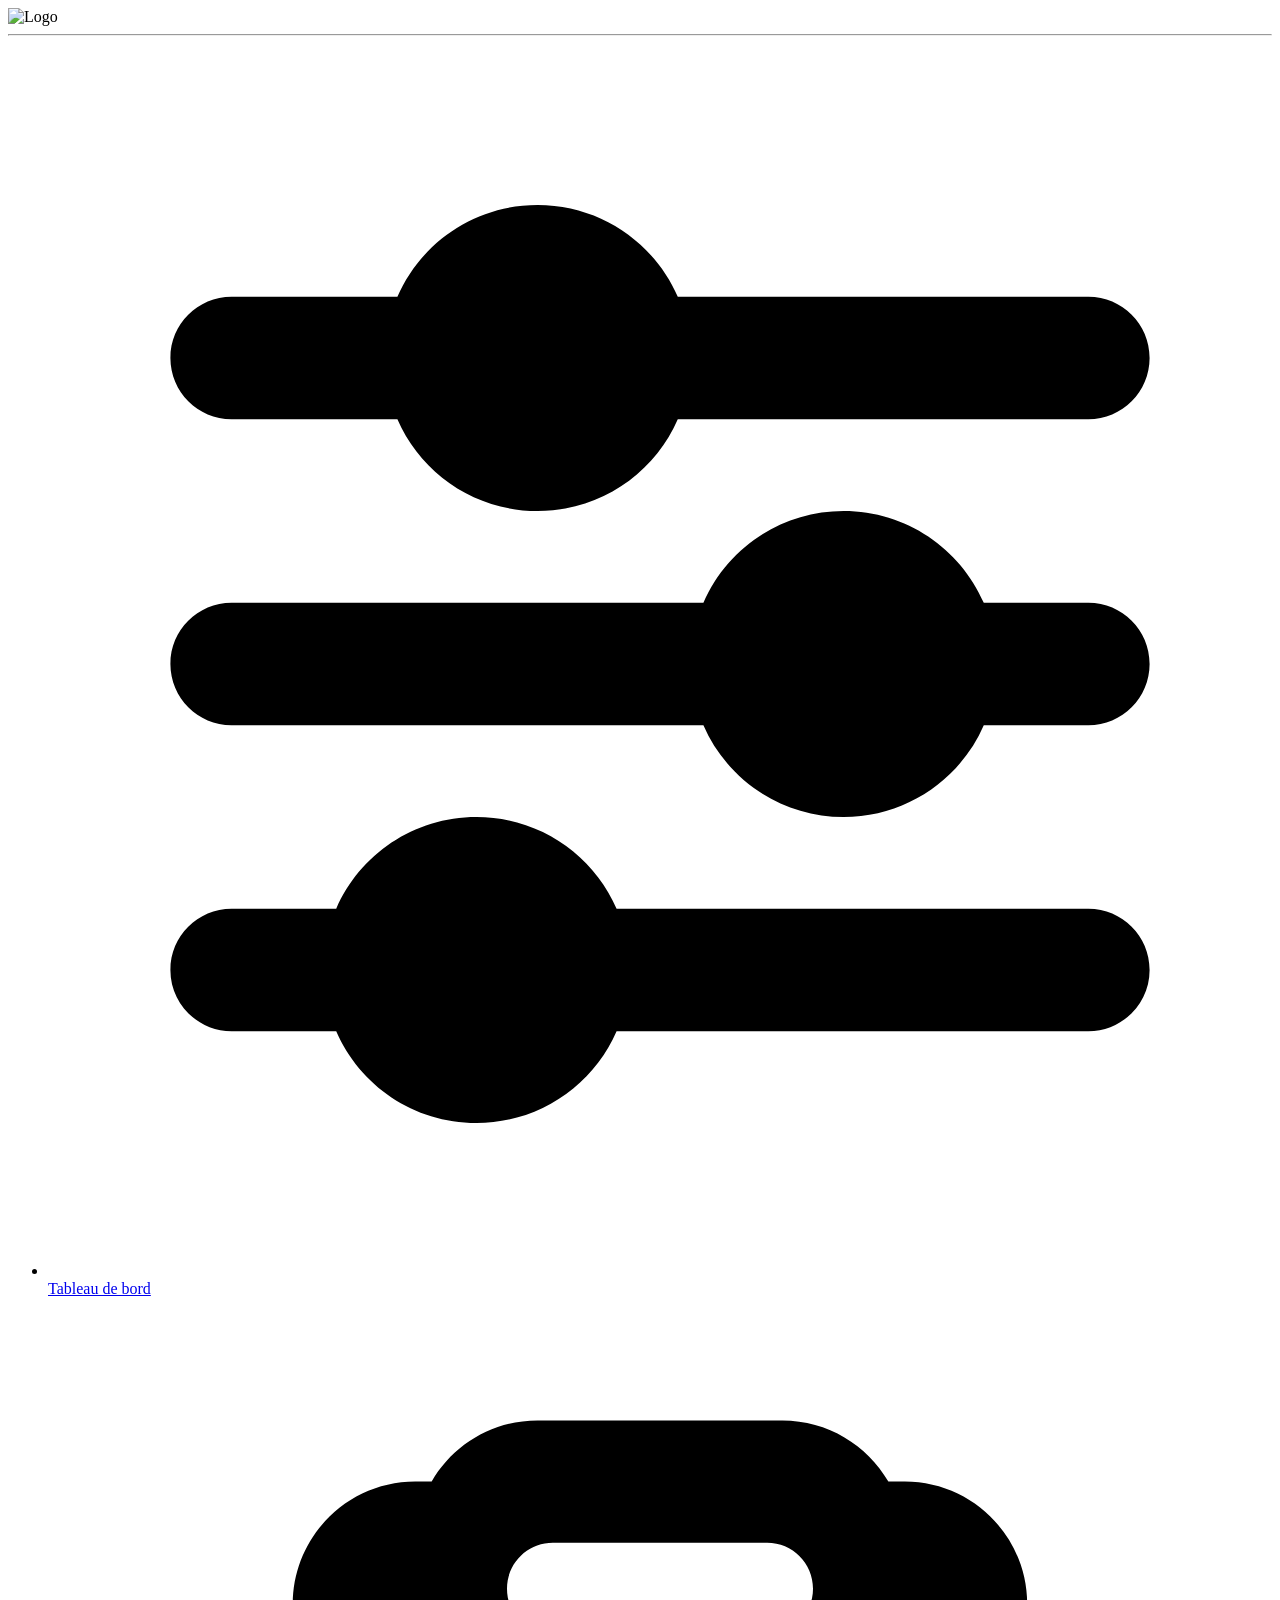
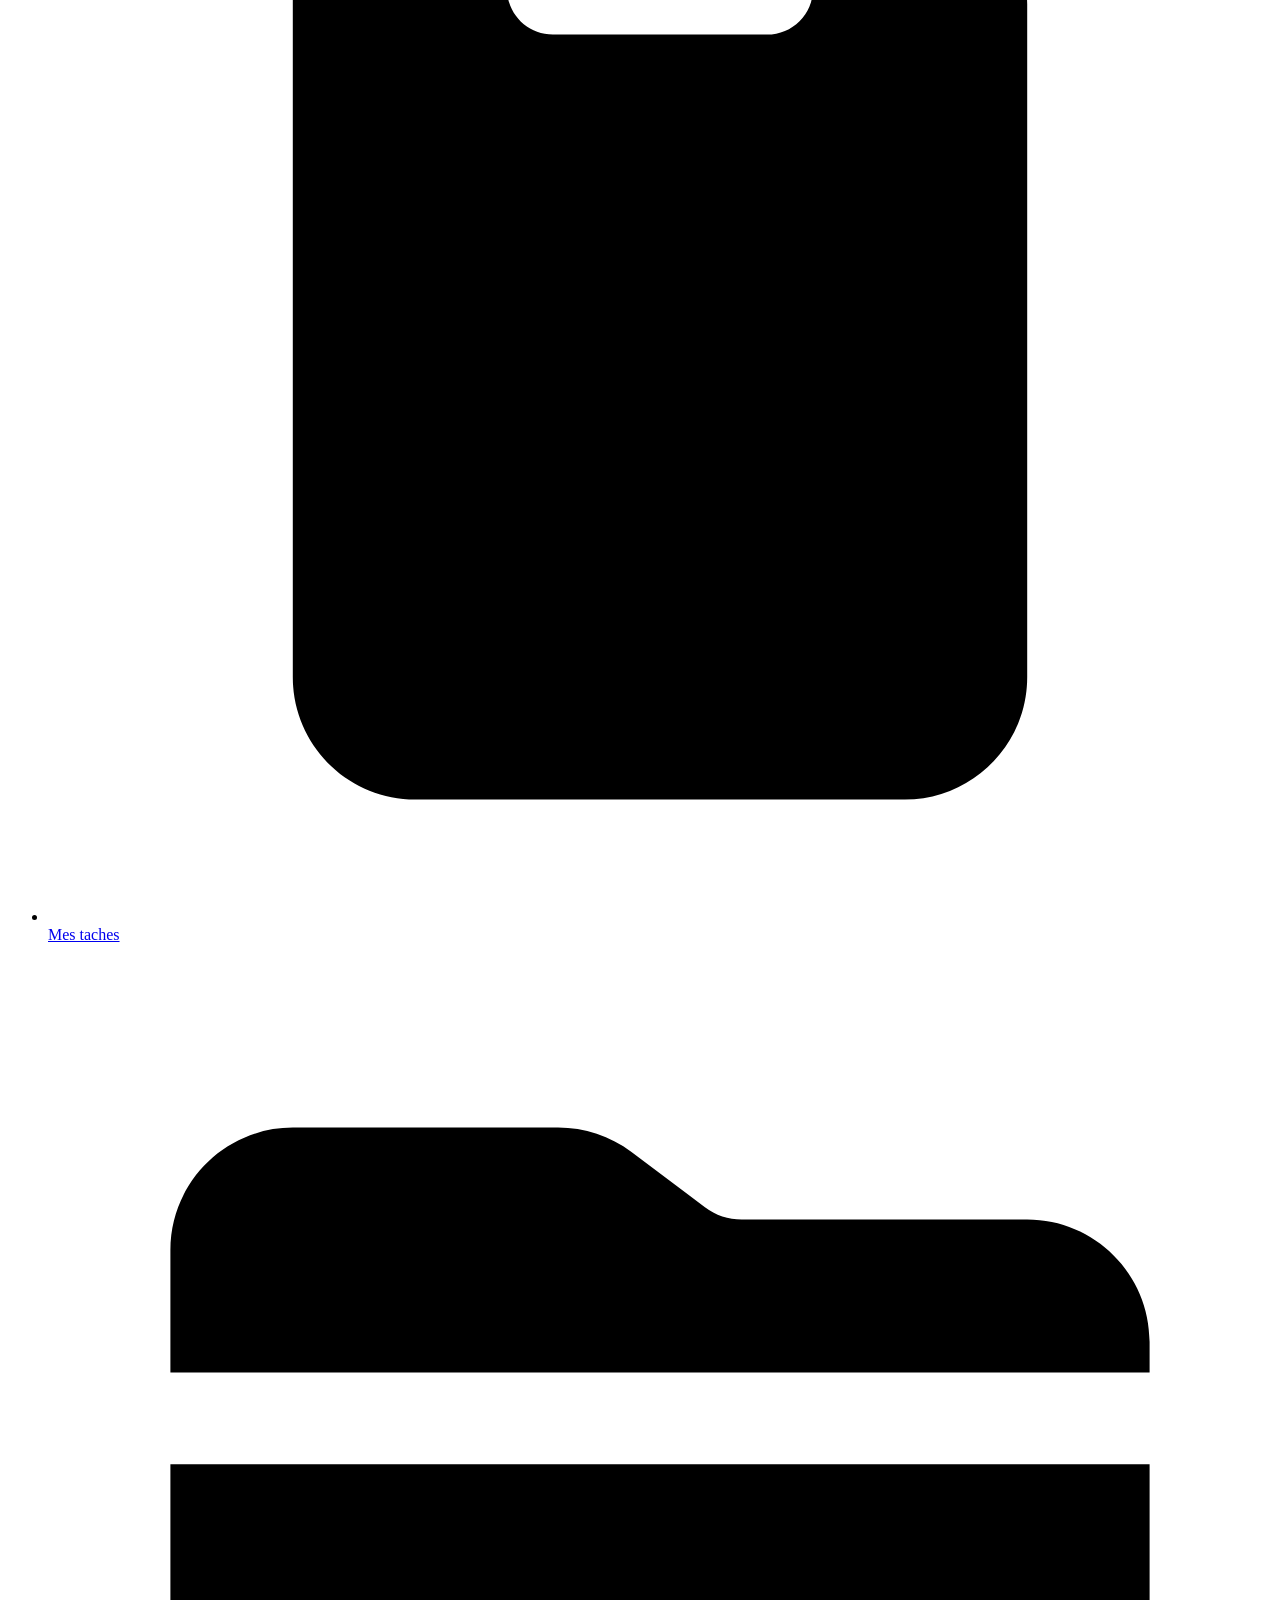
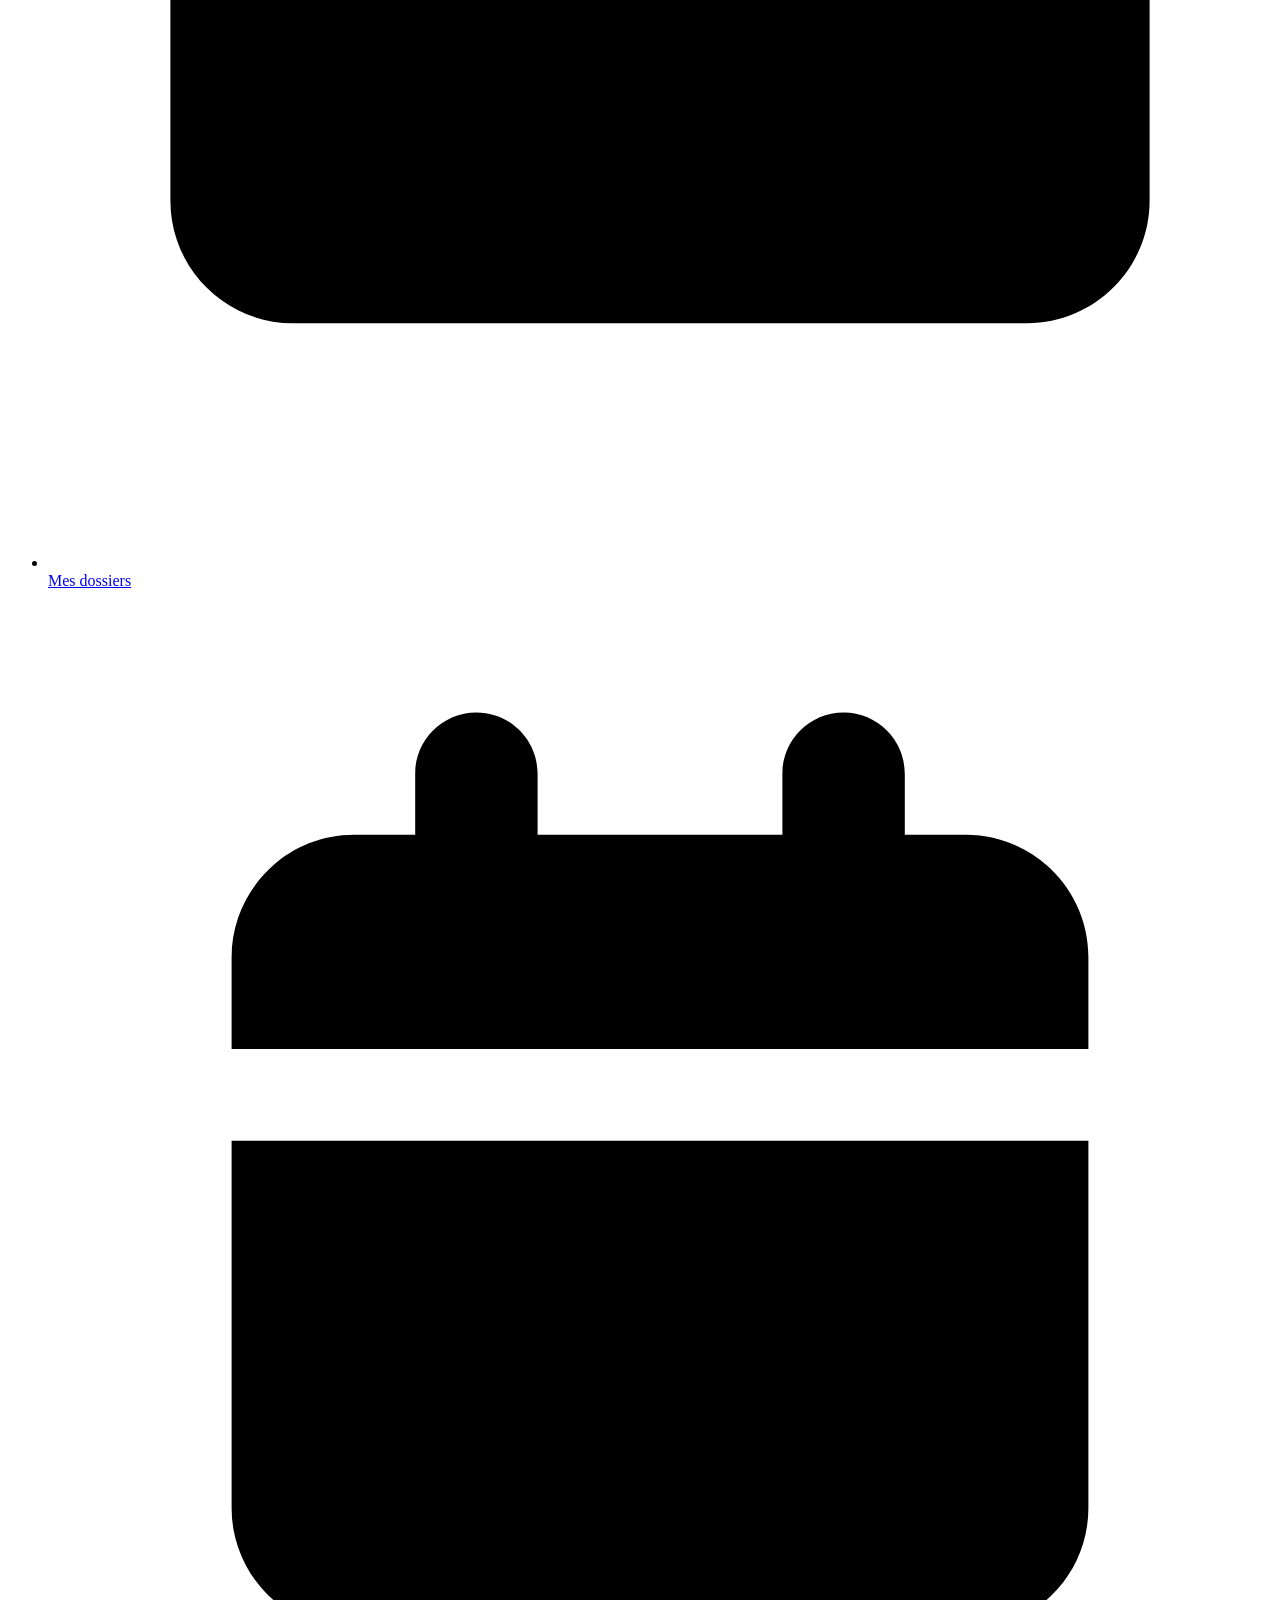
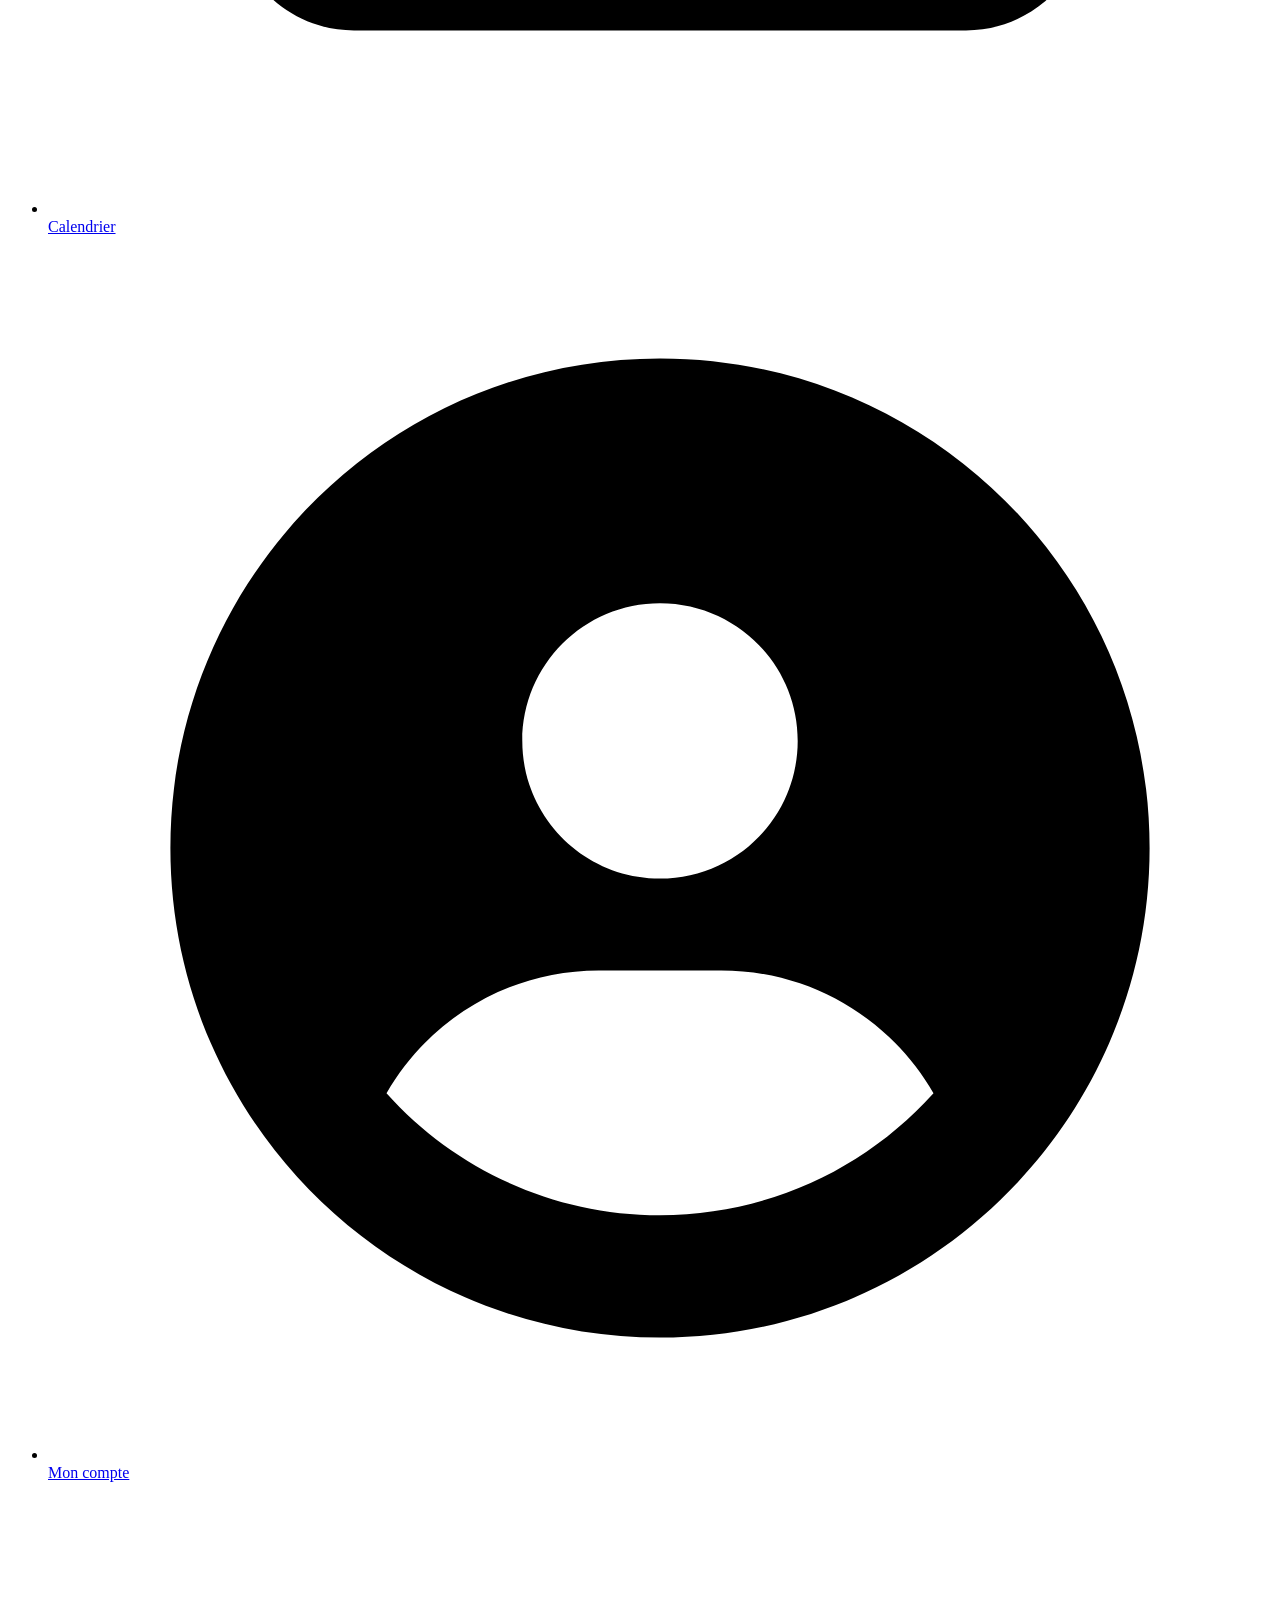
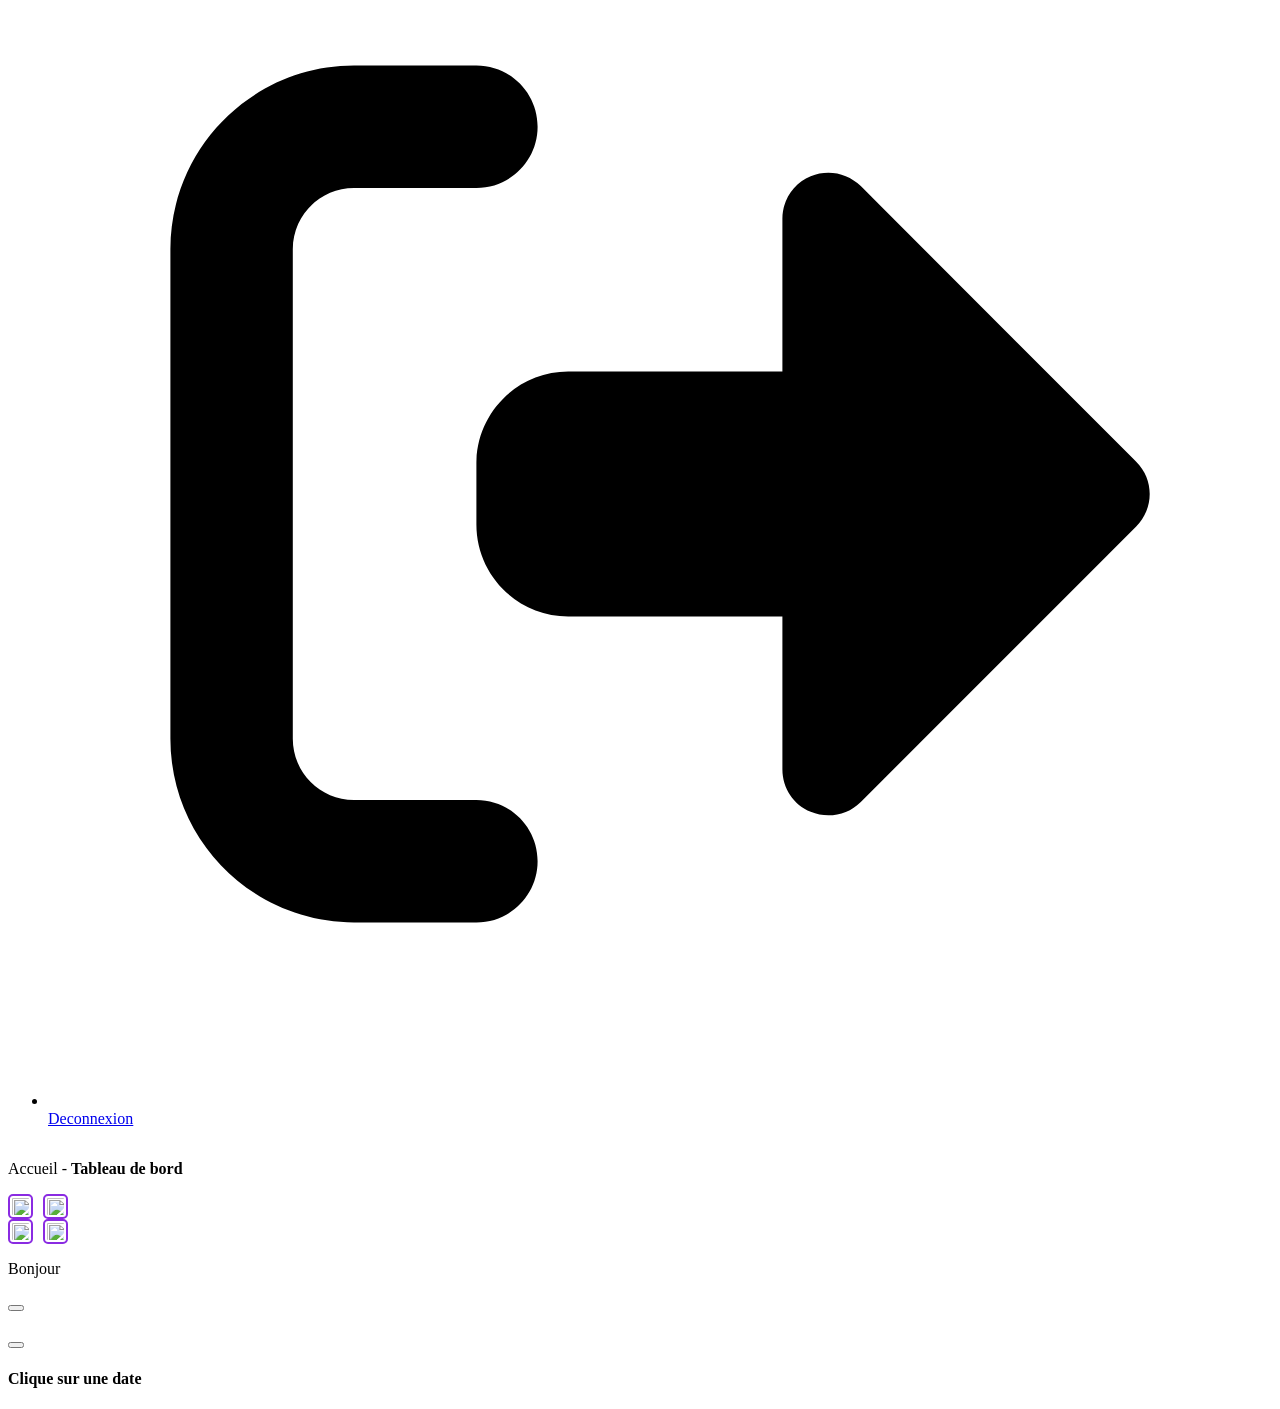
==== fichier html/calendrier.html @ b1ef4d53 "version 3" ====
<!DOCTYPE html>
<html lang="fr">
<head>
    <meta charset="UTF-8">
    <meta name="viewport" content="width=device-width, initial-scale=1.0">
    <title>calendrier</title>
    <link rel="stylesheet" href="C:\Users\Desktop Arielle\Desktop\todoList\fichier css\calendrier.css">
</head>
<body>
    <div class="app">
        <div class="sidebar-container">
            <aside class="sidebar">
                <img src="C:\Users\Desktop Arielle\Desktop\todoList\images\logo.png" alt="Logo" class="logo" width="100" height="100" style="object-fit: cover;">
                <hr>
                <nav class="navbar">
                    <ul>
                        <li>
                            <a href="C:\Users\Desktop Arielle\Desktop\todoList\fichier html\index.html" class="nav-item">
                                <svg xmlns="http://www.w3.org/2000/svg" viewBox="0 0 640 640">
                                    <path d="M96 128C78.3 128 64 142.3 64 160C64 177.7 78.3 192 96 192L182.7 192C195 220.3 223.2 240 256 240C288.8 240 317 220.3 329.3 192L544 192C561.7 192 576 177.7 576 160C576 142.3 561.7 128 544 128L329.3 128C317 99.7 288.8 80 256 80C223.2 80 195 99.7 182.7 128L96 128zM96 288C78.3 288 64 302.3 64 320C64 337.7 78.3 352 96 352L342.7 352C355 380.3 383.2 400 416 400C448.8 400 477 380.3 489.3 352L544 352C561.7 352 576 337.7 576 320C576 302.3 561.7 288 544 288L489.3 288C477 259.7 448.8 240 416 240C383.2 240 355 259.7 342.7 288L96 288zM96 448C78.3 448 64 462.3 64 480C64 497.7 78.3 512 96 512L150.7 512C163 540.3 191.2 560 224 560C256.8 560 285 540.3 297.3 512L544 512C561.7 512 576 497.7 576 480C576 462.3 561.7 448 544 448L297.3 448C285 419.7 256.8 400 224 400C191.2 400 163 419.7 150.7 448L96 448z"/>
                                </svg>
                                <span>Tableau de bord</span>
                            </a>
                        </li>
                        <li>
                            <a href="C:\Users\Desktop Arielle\Desktop\todoList\fichier html\tache.html" class="nav-item">
                                <svg xmlns="http://www.w3.org/2000/svg" viewBox="0 0 640 640">
                                    <path
                                        d="M448 96L439.4 96C428.4 76.9 407.7 64 384 64L256 64C232.3 64 211.6 76.9 200.6 96L192 96C156.7 96 128 124.7 128 160L128 512C128 547.3 156.7 576 192 576L448 576C483.3 576 512 547.3 512 512L512 160C512 124.7 483.3 96 448 96zM264 176C250.7 176 240 165.3 240 152C240 138.7 250.7 128 264 128L376 128C389.3 128 400 138.7 400 152C400 165.3 389.3 176 376 176L264 176z" />
                                </svg>
                                <span>Mes taches</span>
                            </a>
                        </li>
                        <li>
                            <a href="C:\Users\Desktop Arielle\Desktop\todoList\fichier html\dossier.html" class="nav-item">
                                <svg xmlns="http://www.w3.org/2000/svg" viewBox="0 0 640 640">
                                    <path
                                        d="M512 512L128 512C92.7 512 64 483.3 64 448L64 272L576 272L576 448C576 483.3 547.3 512 512 512zM576 224L64 224L64 160C64 124.7 92.7 96 128 96L266.7 96C280.5 96 294 100.5 305.1 108.8L343.5 137.6C349 141.8 355.8 144 362.7 144L512 144C547.3 144 576 172.7 576 208L576 224z" />
                                </svg>
                                <span>Mes dossiers</span>
                            </a>
                        </li>
                        <li>
                            <a href="C:\Users\Desktop Arielle\Desktop\todoList\fichier html\calendrier.html" class="nav-item">
                                <svg xmlns="http://www.w3.org/2000/svg" viewBox="0 0 640 640">
                                    <path
                                        d="M224 64C206.3 64 192 78.3 192 96L192 128L160 128C124.7 128 96 156.7 96 192L96 240L544 240L544 192C544 156.7 515.3 128 480 128L448 128L448 96C448 78.3 433.7 64 416 64C398.3 64 384 78.3 384 96L384 128L256 128L256 96C256 78.3 241.7 64 224 64zM96 288L96 480C96 515.3 124.7 544 160 544L480 544C515.3 544 544 515.3 544 480L544 288L96 288z" />
                                </svg>
                                <span>Calendrier</span>
                            </a>
                        </li>
                        <li>
                            <a href="C:\Users\Desktop Arielle\Desktop\todoList\fichier html\compte.html" class="nav-item">
                                <svg xmlns="http://www.w3.org/2000/svg" viewBox="0 0 640 640">
                                    <path d="M463 448.2C440.9 409.8 399.4 384 352 384L288 384C240.6 384 199.1 409.8 177 448.2C212.2 487.4 263.2 512 320 512C376.8 512 427.8 487.3 463 448.2zM64 320C64 178.6 178.6 64 320 64C461.4 64 576 178.6 576 320C576 461.4 461.4 576 320 576C178.6 576 64 461.4 64 320zM320 336C359.8 336 392 303.8 392 264C392 224.2 359.8 192 320 192C280.2 192 248 224.2 248 264C248 303.8 280.2 336 320 336z"/>
                                </svg>
                                <span>Mon compte</span>
                            </a>
                        </li>
                        <li>
                            <a href="#" class="nav-item">
                                <svg xmlns="http://www.w3.org/2000/svg" viewBox="0 0 640 640">
                                    <path d="M569 337C578.4 327.6 578.4 312.4 569 303.1L425 159C418.1 152.1 407.8 150.1 398.8 153.8C389.8 157.5 384 166.3 384 176L384 256L272 256C245.5 256 224 277.5 224 304L224 336C224 362.5 245.5 384 272 384L384 384L384 464C384 473.7 389.8 482.5 398.8 486.2C407.8 489.9 418.1 487.9 425 481L569 337zM224 160C241.7 160 256 145.7 256 128C256 110.3 241.7 96 224 96L160 96C107 96 64 139 64 192L64 448C64 501 107 544 160 544L224 544C241.7 544 256 529.7 256 512C256 494.3 241.7 480 224 480L160 480C142.3 480 128 465.7 128 448L128 192C128 174.3 142.3 160 160 160L224 160z"/>
                                </svg>
                                <span>Deconnexion</span>
                            </a>
                        </li>
                    </ul>
                </nav>
            </aside>

        </div>

        <div class="container-app">
            <header>
                <div class="header-title" style="display: flex; align-items: center; gap: 10px;">
                    <p>Accueil - <b>Tableau de bord</b></p>
                </div>
                <div class="header-lang" style="display: flex; align-items: center; gap: 10px;">
                    <img src="C:\Users\Desktop Arielle\Desktop\todoList\images\icons8-france-48.png" alt="" width="25" height="25" style="object-fit: cover; border: 2px solid blueviolet; border-radius:5px; box-sizing: border-box; padding: 2px;">
                    <img src="C:\Users\Desktop Arielle\Desktop\todoList\images\icons8-usa-48.png" alt="" width="25" height="25" style="object-fit: cover; border: 2px solid blueviolet; border-radius:5px; box-sizing: border-box; padding: 2px;">

                </div>
                <div class="header-theme" style="display: flex; align-items: center; gap: 10px;">
                    <img src="C:\Users\Desktop Arielle\Desktop\todoList\images\icons8-sun-30.png" alt="" width="25" height="25" style="object-fit: cover; border: 2px solid blueviolet; border-radius:5px; box-sizing: border-box; padding: 2px;">
                    <img src="C:\Users\Desktop Arielle\Desktop\todoList\images\icons8-moon-50.png" alt="" width="25" height="25" style="object-fit: cover; border:2px solid blueviolet; border-radius:5px; box-sizing: border-box; padding: 2px;">

                </div>
                <div class="header-user" style="display: flex; align-items: center; gap: 10px;">
                    <p>Bonjour <span  id="userName"></span></p>
                </div>
            </header>
            <div id="pageCalendar">
                <div class="calendar-header">
                    <button id="preMonth"></button>
                    <h3 id="currentMonth"></h3>
                    <button id="nextMonth"></button>
                </div>
                <div id="calendarGrid"></div>
                <div id="dayDetails">
                    <h4 id="selectedDateTitle">Clique sur une date</h4>
                    <ul id="dayTaskList"></ul>
                </div>
            </div>
        </div>
    </div>
</body>
</html>
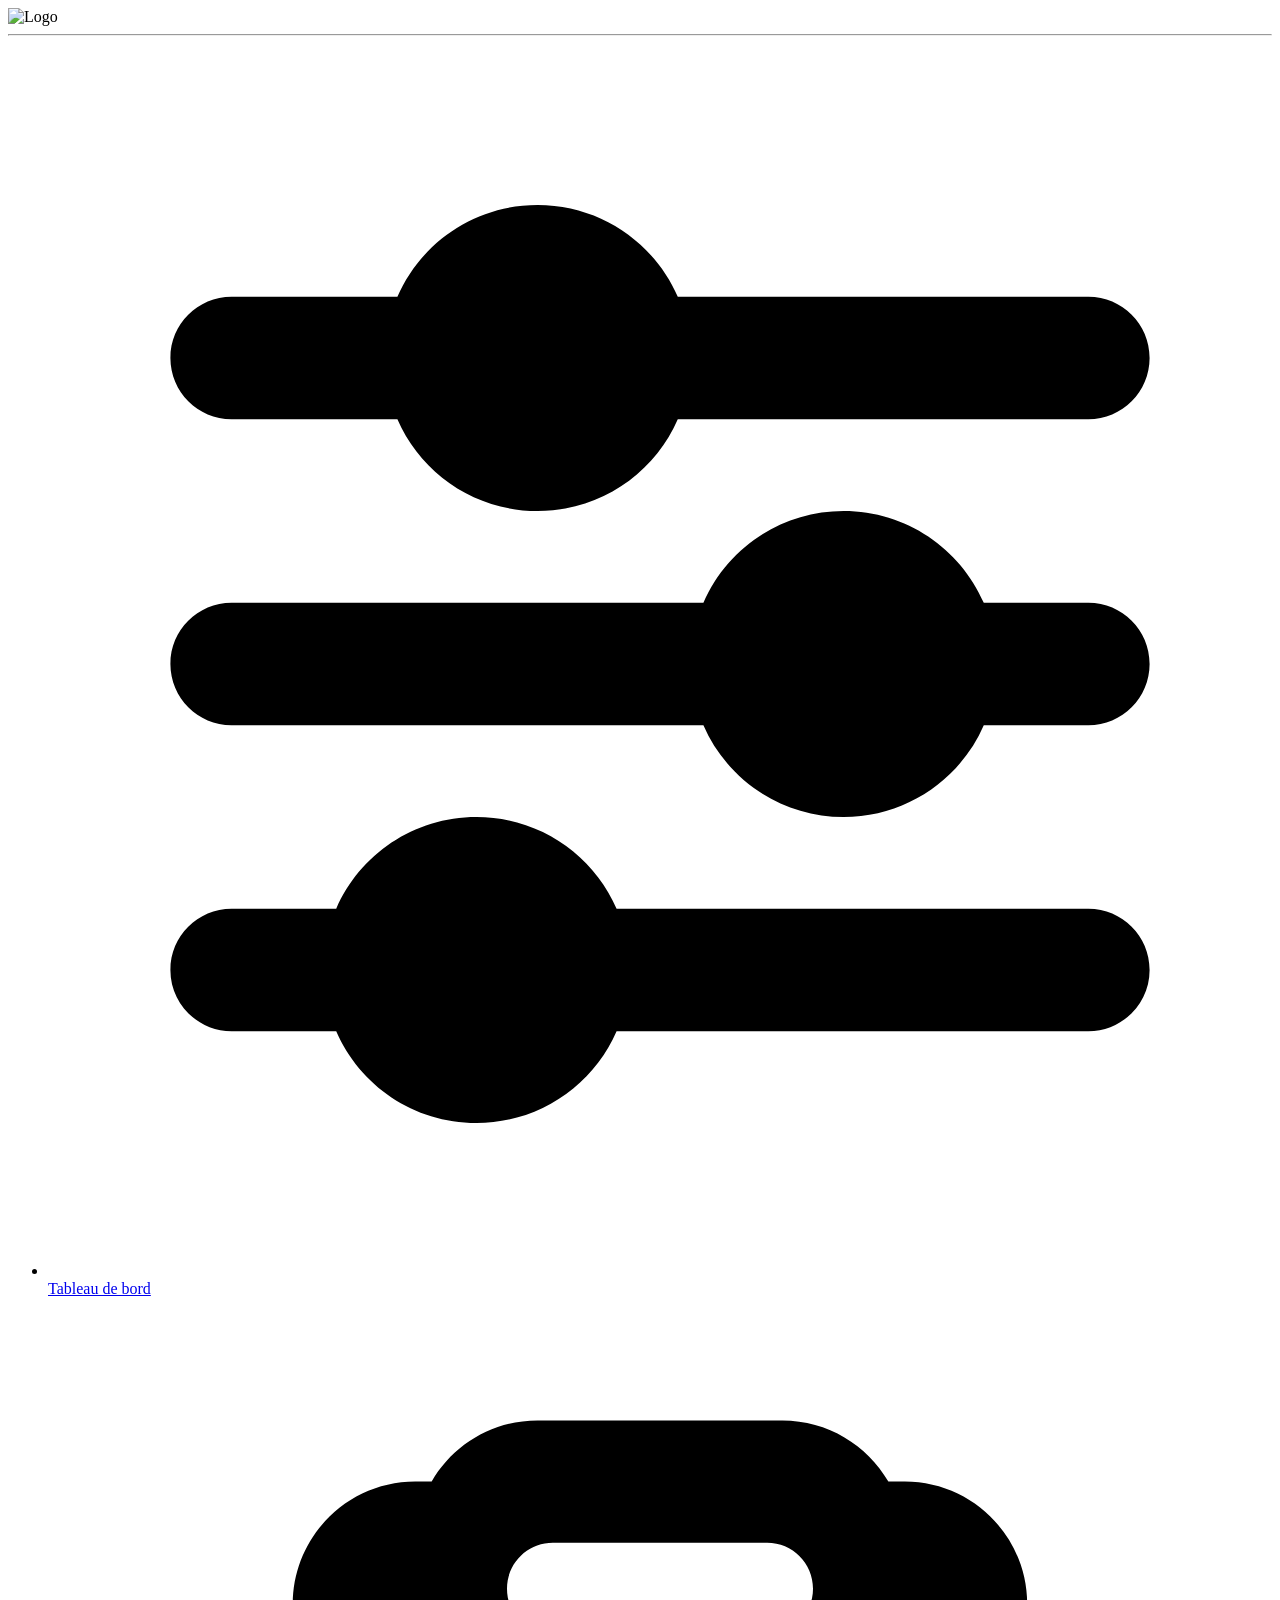
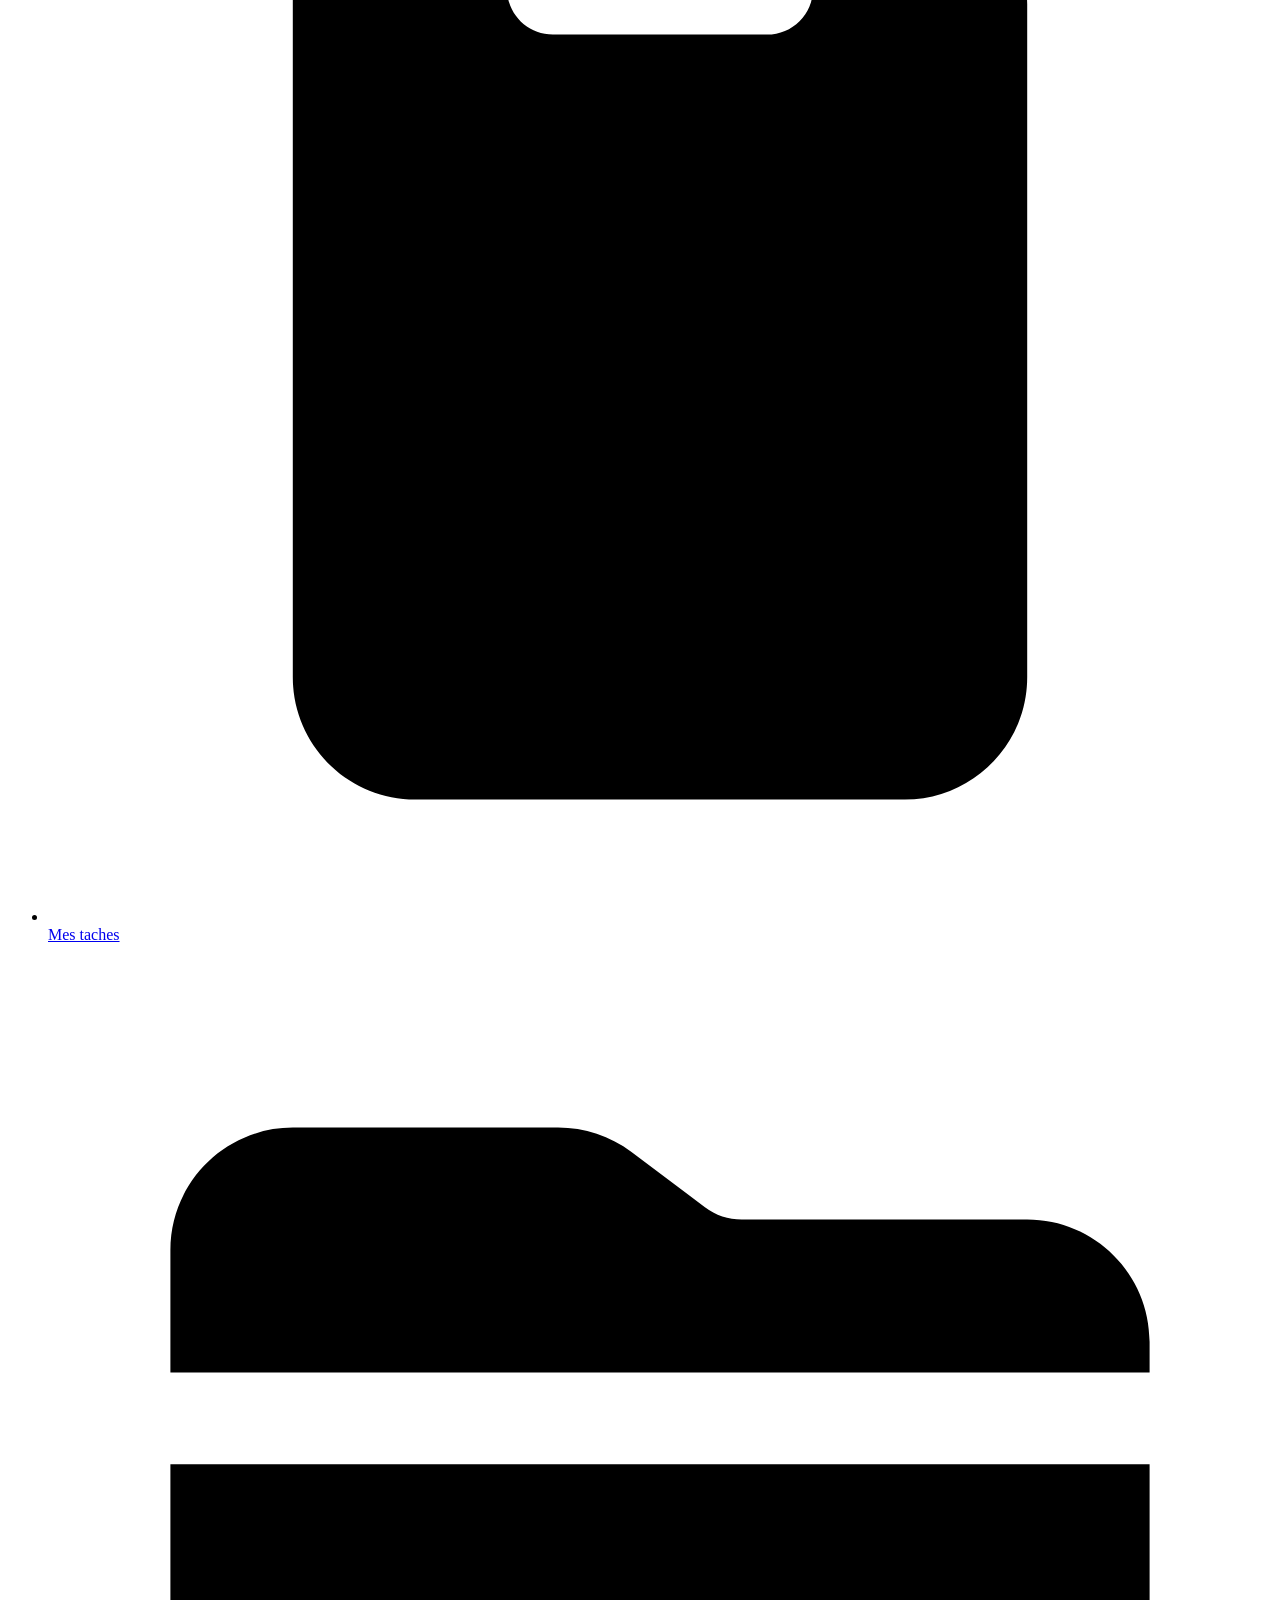
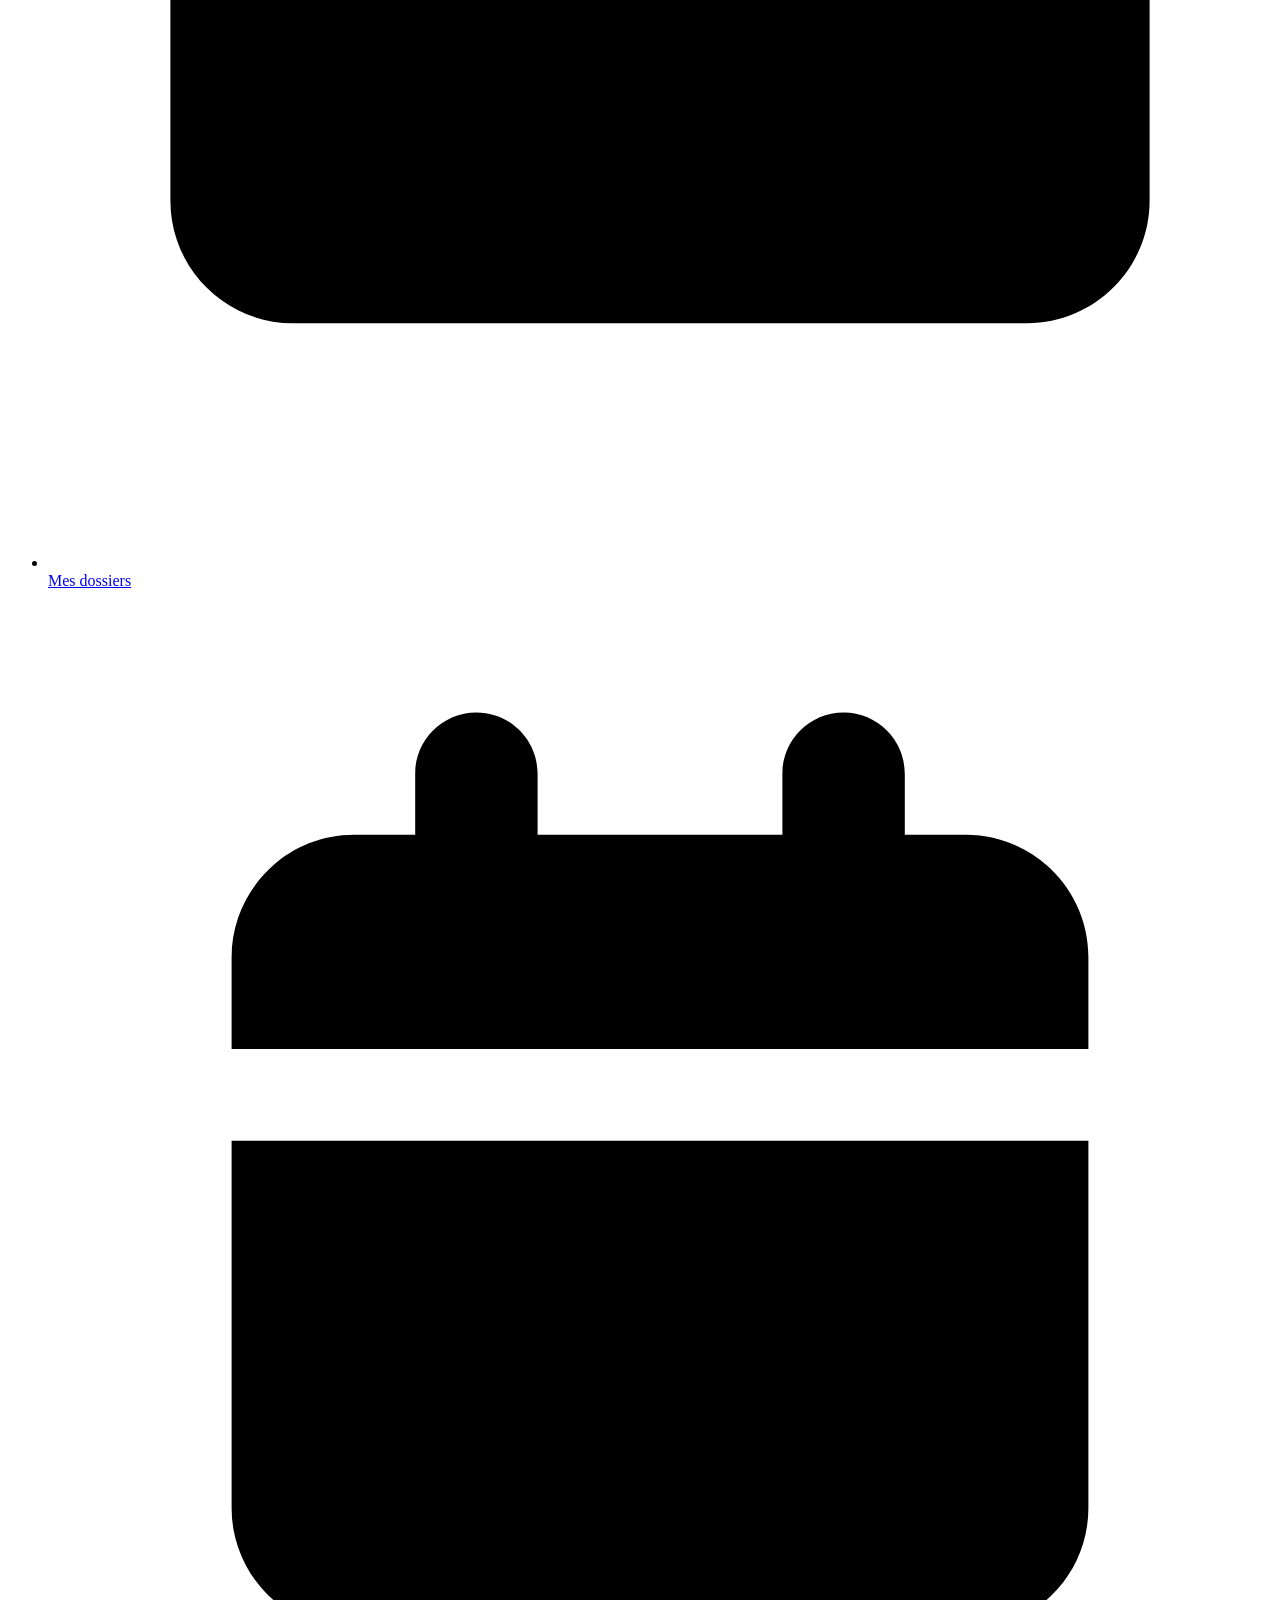
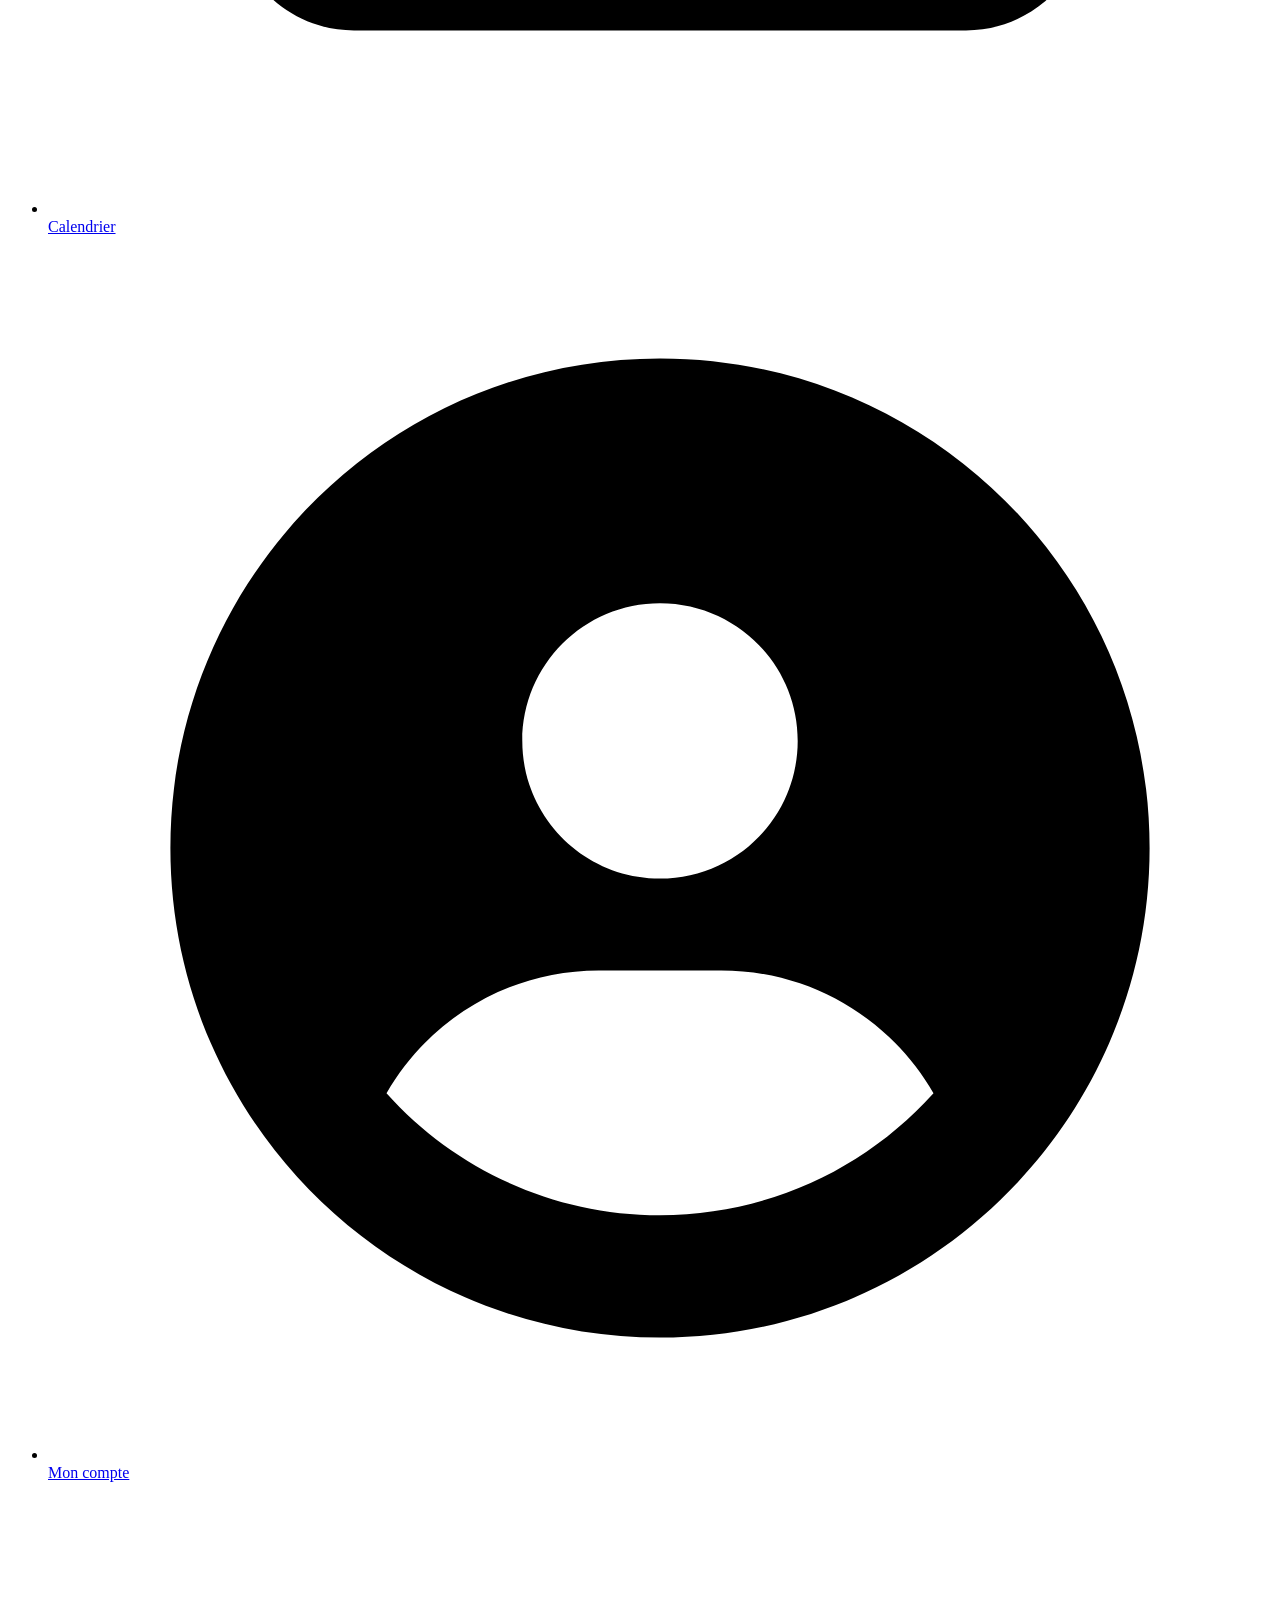
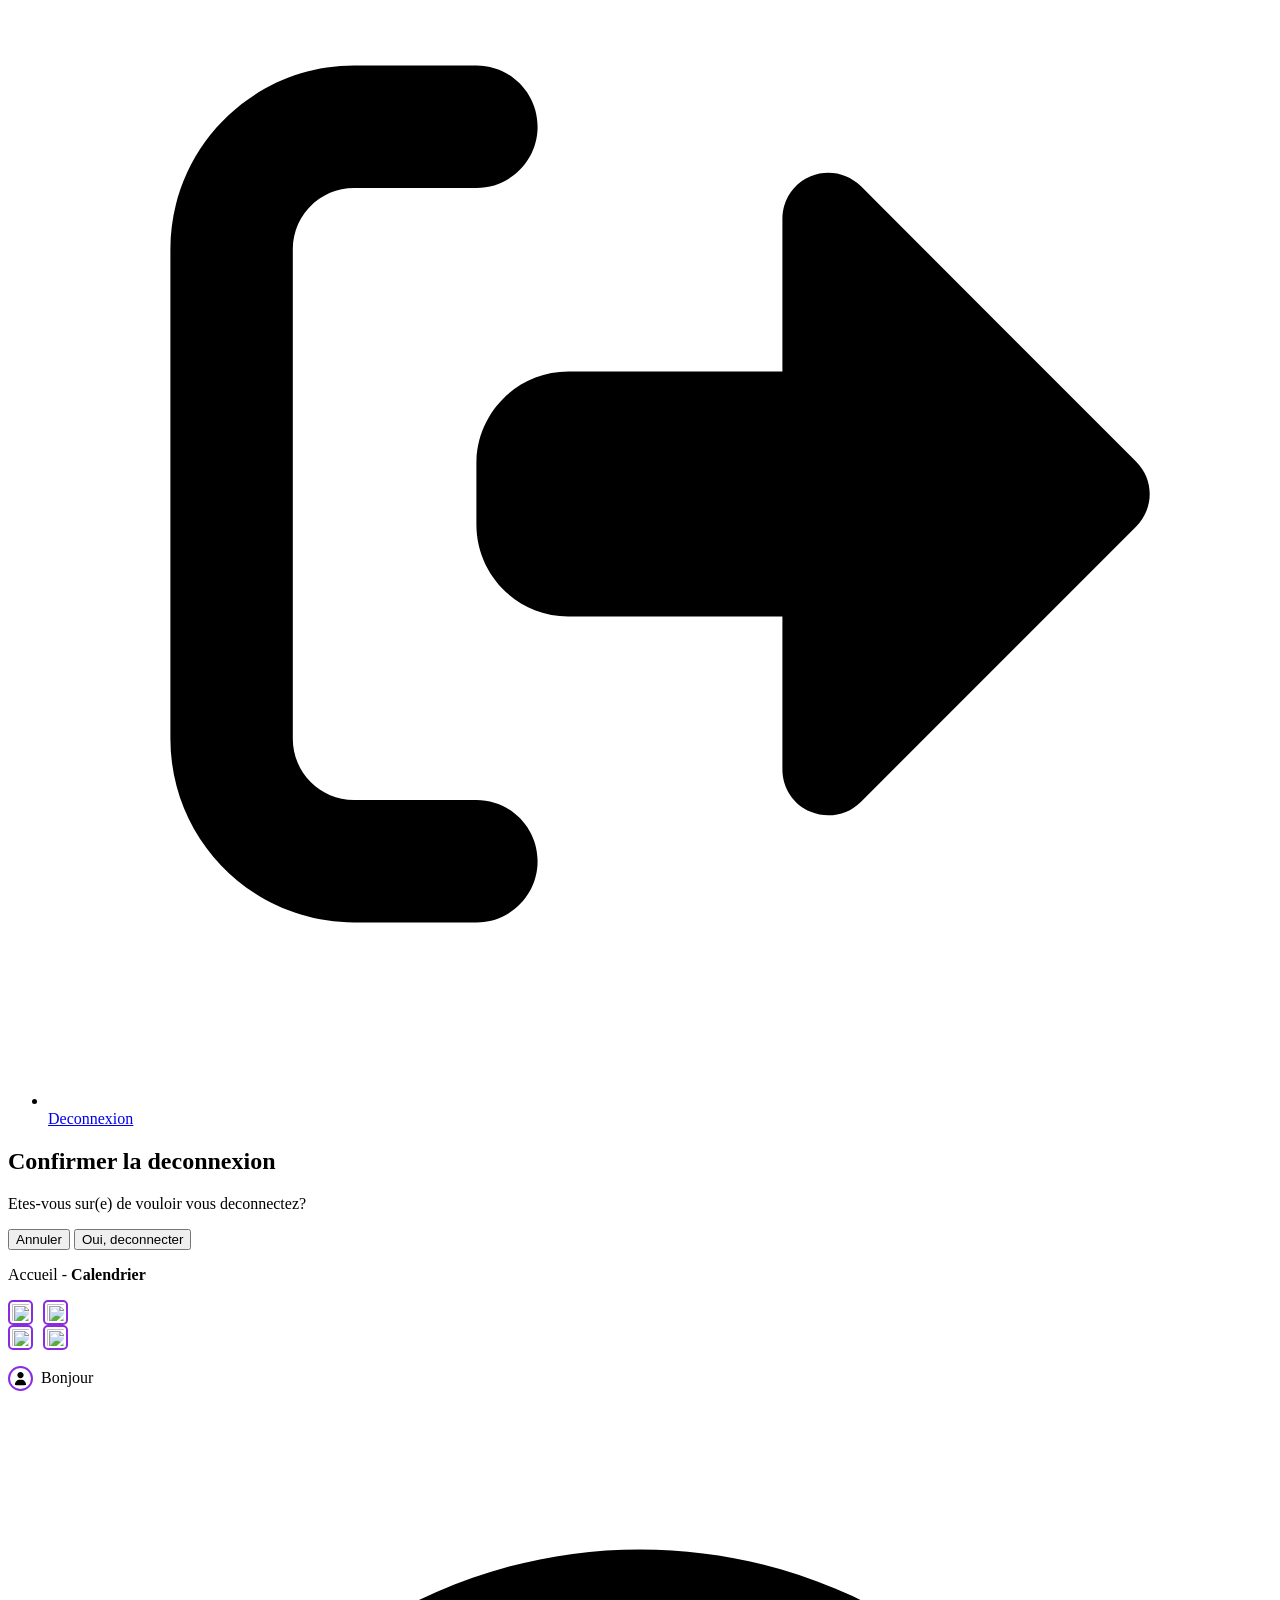
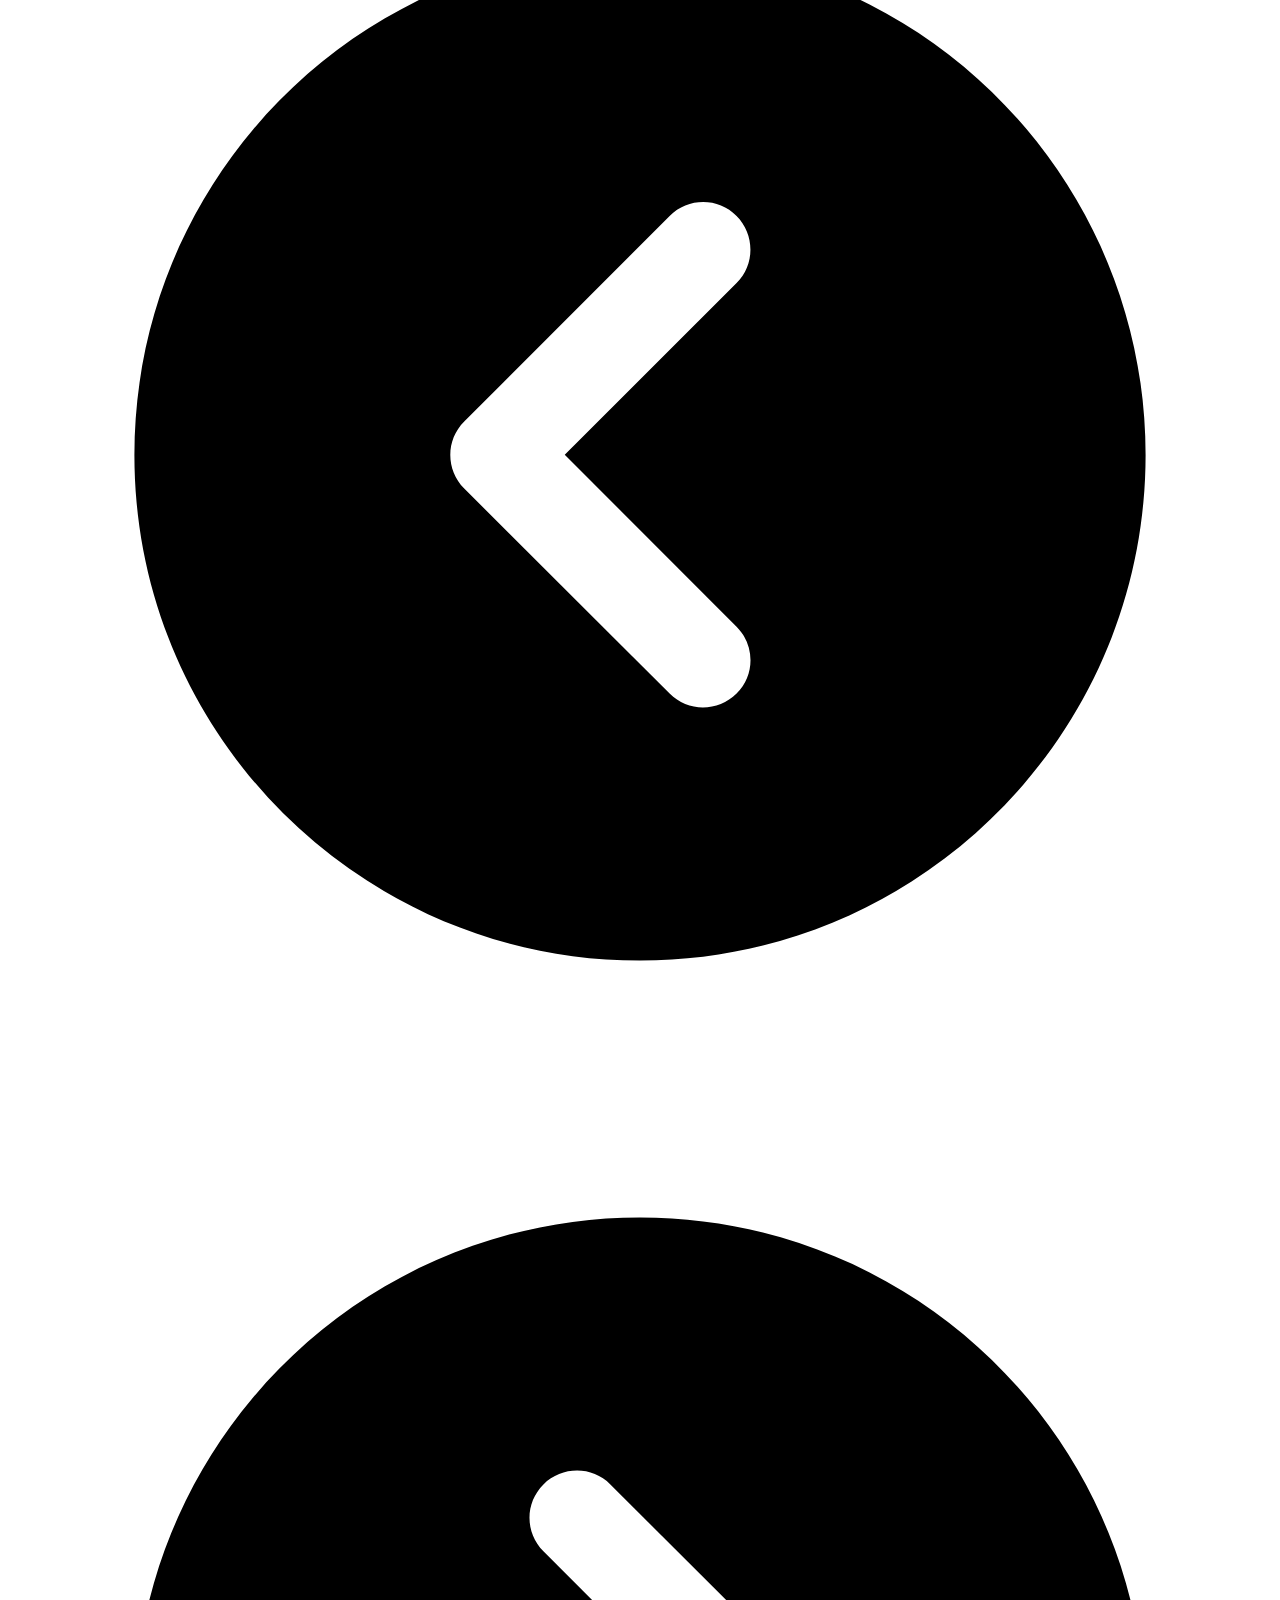
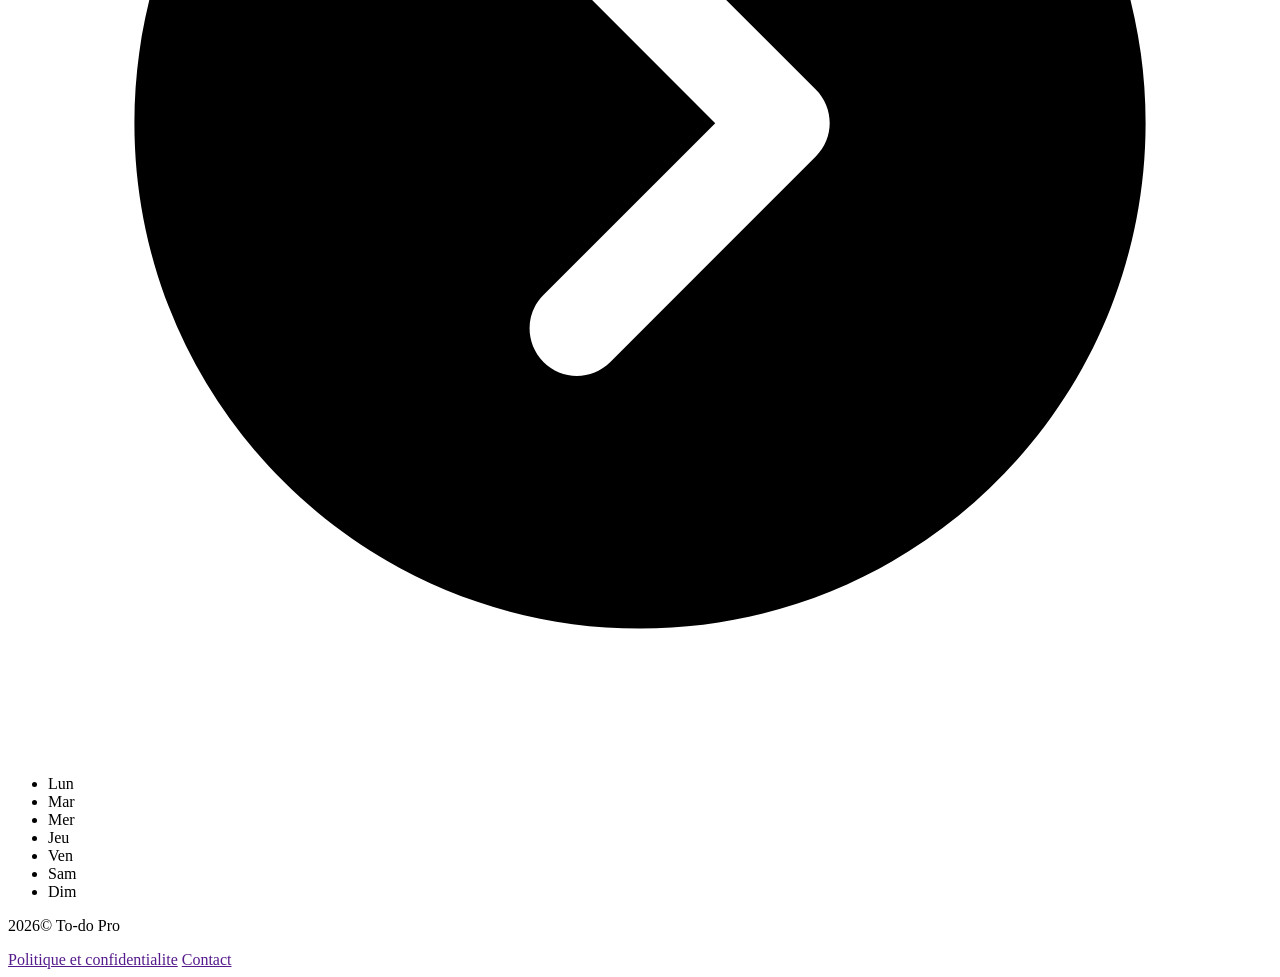
==== commit 92467b44: "projet version 4: finaisation des pages authentifications, ajout du javascript dans la page tache et" ====
--- a/fichier html/calendrier.html
+++ b/fichier html/calendrier.html
@@ -1,29 +1,36 @@
 <!DOCTYPE html>
 <html lang="fr">
+
 <head>
     <meta charset="UTF-8">
     <meta name="viewport" content="width=device-width, initial-scale=1.0">
     <title>calendrier</title>
+    <link rel="stylesheet" href="C:\Users\Desktop Arielle\Desktop\todoList\fichier css\style.css">
     <link rel="stylesheet" href="C:\Users\Desktop Arielle\Desktop\todoList\fichier css\calendrier.css">
 </head>
+
 <body>
     <div class="app">
         <div class="sidebar-container">
             <aside class="sidebar">
-                <img src="C:\Users\Desktop Arielle\Desktop\todoList\images\logo.png" alt="Logo" class="logo" width="100" height="100" style="object-fit: cover;">
+                <img src="C:\Users\Desktop Arielle\Desktop\todoList\images\logo.png" alt="Logo" class="logo" width="100"
+                    height="100" style="object-fit: cover;">
                 <hr>
                 <nav class="navbar">
                     <ul>
                         <li>
-                            <a href="C:\Users\Desktop Arielle\Desktop\todoList\fichier html\index.html" class="nav-item">
+                            <a href="C:\Users\Desktop Arielle\Desktop\todoList\fichier html\index.html"
+                                class="nav-item">
                                 <svg xmlns="http://www.w3.org/2000/svg" viewBox="0 0 640 640">
-                                    <path d="M96 128C78.3 128 64 142.3 64 160C64 177.7 78.3 192 96 192L182.7 192C195 220.3 223.2 240 256 240C288.8 240 317 220.3 329.3 192L544 192C561.7 192 576 177.7 576 160C576 142.3 561.7 128 544 128L329.3 128C317 99.7 288.8 80 256 80C223.2 80 195 99.7 182.7 128L96 128zM96 288C78.3 288 64 302.3 64 320C64 337.7 78.3 352 96 352L342.7 352C355 380.3 383.2 400 416 400C448.8 400 477 380.3 489.3 352L544 352C561.7 352 576 337.7 576 320C576 302.3 561.7 288 544 288L489.3 288C477 259.7 448.8 240 416 240C383.2 240 355 259.7 342.7 288L96 288zM96 448C78.3 448 64 462.3 64 480C64 497.7 78.3 512 96 512L150.7 512C163 540.3 191.2 560 224 560C256.8 560 285 540.3 297.3 512L544 512C561.7 512 576 497.7 576 480C576 462.3 561.7 448 544 448L297.3 448C285 419.7 256.8 400 224 400C191.2 400 163 419.7 150.7 448L96 448z"/>
+                                    <path
+                                        d="M96 128C78.3 128 64 142.3 64 160C64 177.7 78.3 192 96 192L182.7 192C195 220.3 223.2 240 256 240C288.8 240 317 220.3 329.3 192L544 192C561.7 192 576 177.7 576 160C576 142.3 561.7 128 544 128L329.3 128C317 99.7 288.8 80 256 80C223.2 80 195 99.7 182.7 128L96 128zM96 288C78.3 288 64 302.3 64 320C64 337.7 78.3 352 96 352L342.7 352C355 380.3 383.2 400 416 400C448.8 400 477 380.3 489.3 352L544 352C561.7 352 576 337.7 576 320C576 302.3 561.7 288 544 288L489.3 288C477 259.7 448.8 240 416 240C383.2 240 355 259.7 342.7 288L96 288zM96 448C78.3 448 64 462.3 64 480C64 497.7 78.3 512 96 512L150.7 512C163 540.3 191.2 560 224 560C256.8 560 285 540.3 297.3 512L544 512C561.7 512 576 497.7 576 480C576 462.3 561.7 448 544 448L297.3 448C285 419.7 256.8 400 224 400C191.2 400 163 419.7 150.7 448L96 448z" />
                                 </svg>
                                 <span>Tableau de bord</span>
                             </a>
                         </li>
                         <li>
-                            <a href="C:\Users\Desktop Arielle\Desktop\todoList\fichier html\tache.html" class="nav-item">
+                            <a href="C:\Users\Desktop Arielle\Desktop\todoList\fichier html\tache.html"
+                                class="nav-item">
                                 <svg xmlns="http://www.w3.org/2000/svg" viewBox="0 0 640 640">
                                     <path
                                         d="M448 96L439.4 96C428.4 76.9 407.7 64 384 64L256 64C232.3 64 211.6 76.9 200.6 96L192 96C156.7 96 128 124.7 128 160L128 512C128 547.3 156.7 576 192 576L448 576C483.3 576 512 547.3 512 512L512 160C512 124.7 483.3 96 448 96zM264 176C250.7 176 240 165.3 240 152C240 138.7 250.7 128 264 128L376 128C389.3 128 400 138.7 400 152C400 165.3 389.3 176 376 176L264 176z" />
@@ -32,7 +39,8 @@
                             </a>
                         </li>
                         <li>
-                            <a href="C:\Users\Desktop Arielle\Desktop\todoList\fichier html\dossier.html" class="nav-item">
+                            <a href="C:\Users\Desktop Arielle\Desktop\todoList\fichier html\dossier.html"
+                                class="nav-item">
                                 <svg xmlns="http://www.w3.org/2000/svg" viewBox="0 0 640 640">
                                     <path
                                         d="M512 512L128 512C92.7 512 64 483.3 64 448L64 272L576 272L576 448C576 483.3 547.3 512 512 512zM576 224L64 224L64 160C64 124.7 92.7 96 128 96L266.7 96C280.5 96 294 100.5 305.1 108.8L343.5 137.6C349 141.8 355.8 144 362.7 144L512 144C547.3 144 576 172.7 576 208L576 224z" />
@@ -41,7 +49,8 @@
                             </a>
                         </li>
                         <li>
-                            <a href="C:\Users\Desktop Arielle\Desktop\todoList\fichier html\calendrier.html" class="nav-item">
+                            <a href="C:\Users\Desktop Arielle\Desktop\todoList\fichier html\calendrier.html"
+                                class="nav-item">
                                 <svg xmlns="http://www.w3.org/2000/svg" viewBox="0 0 640 640">
                                     <path
                                         d="M224 64C206.3 64 192 78.3 192 96L192 128L160 128C124.7 128 96 156.7 96 192L96 240L544 240L544 192C544 156.7 515.3 128 480 128L448 128L448 96C448 78.3 433.7 64 416 64C398.3 64 384 78.3 384 96L384 128L256 128L256 96C256 78.3 241.7 64 224 64zM96 288L96 480C96 515.3 124.7 544 160 544L480 544C515.3 544 544 515.3 544 480L544 288L96 288z" />
@@ -50,9 +59,11 @@
                             </a>
                         </li>
                         <li>
-                            <a href="C:\Users\Desktop Arielle\Desktop\todoList\fichier html\compte.html" class="nav-item">
+                            <a href="C:\Users\Desktop Arielle\Desktop\todoList\fichier html\compte.html"
+                                class="nav-item">
                                 <svg xmlns="http://www.w3.org/2000/svg" viewBox="0 0 640 640">
-                                    <path d="M463 448.2C440.9 409.8 399.4 384 352 384L288 384C240.6 384 199.1 409.8 177 448.2C212.2 487.4 263.2 512 320 512C376.8 512 427.8 487.3 463 448.2zM64 320C64 178.6 178.6 64 320 64C461.4 64 576 178.6 576 320C576 461.4 461.4 576 320 576C178.6 576 64 461.4 64 320zM320 336C359.8 336 392 303.8 392 264C392 224.2 359.8 192 320 192C280.2 192 248 224.2 248 264C248 303.8 280.2 336 320 336z"/>
+                                    <path
+                                        d="M463 448.2C440.9 409.8 399.4 384 352 384L288 384C240.6 384 199.1 409.8 177 448.2C212.2 487.4 263.2 512 320 512C376.8 512 427.8 487.3 463 448.2zM64 320C64 178.6 178.6 64 320 64C461.4 64 576 178.6 576 320C576 461.4 461.4 576 320 576C178.6 576 64 461.4 64 320zM320 336C359.8 336 392 303.8 392 264C392 224.2 359.8 192 320 192C280.2 192 248 224.2 248 264C248 303.8 280.2 336 320 336z" />
                                 </svg>
                                 <span>Mon compte</span>
                             </a>
@@ -60,7 +71,8 @@
                         <li>
                             <a href="#" class="nav-item">
                                 <svg xmlns="http://www.w3.org/2000/svg" viewBox="0 0 640 640">
-                                    <path d="M569 337C578.4 327.6 578.4 312.4 569 303.1L425 159C418.1 152.1 407.8 150.1 398.8 153.8C389.8 157.5 384 166.3 384 176L384 256L272 256C245.5 256 224 277.5 224 304L224 336C224 362.5 245.5 384 272 384L384 384L384 464C384 473.7 389.8 482.5 398.8 486.2C407.8 489.9 418.1 487.9 425 481L569 337zM224 160C241.7 160 256 145.7 256 128C256 110.3 241.7 96 224 96L160 96C107 96 64 139 64 192L64 448C64 501 107 544 160 544L224 544C241.7 544 256 529.7 256 512C256 494.3 241.7 480 224 480L160 480C142.3 480 128 465.7 128 448L128 192C128 174.3 142.3 160 160 160L224 160z"/>
+                                    <path
+                                        d="M569 337C578.4 327.6 578.4 312.4 569 303.1L425 159C418.1 152.1 407.8 150.1 398.8 153.8C389.8 157.5 384 166.3 384 176L384 256L272 256C245.5 256 224 277.5 224 304L224 336C224 362.5 245.5 384 272 384L384 384L384 464C384 473.7 389.8 482.5 398.8 486.2C407.8 489.9 418.1 487.9 425 481L569 337zM224 160C241.7 160 256 145.7 256 128C256 110.3 241.7 96 224 96L160 96C107 96 64 139 64 192L64 448C64 501 107 544 160 544L224 544C241.7 544 256 529.7 256 512C256 494.3 241.7 480 224 480L160 480C142.3 480 128 465.7 128 448L128 192C128 174.3 142.3 160 160 160L224 160z" />
                                 </svg>
                                 <span>Deconnexion</span>
                             </a>
@@ -71,38 +83,90 @@
 
         </div>
 
+        <div class="overlay">
+            <div class="modal">
+                <h2>Confirmer la deconnexion</h2>
+                <p>Etes-vous sur(e) de vouloir vous deconnectez?</p>
+                <button id="annuler">Annuler</button>
+                <button id="confirmer">Oui, deconnecter</button>
+            </div>
+        </div>
+
         <div class="container-app">
             <header>
                 <div class="header-title" style="display: flex; align-items: center; gap: 10px;">
-                    <p>Accueil - <b>Tableau de bord</b></p>
+                    <p>Accueil - <b>Calendrier</b></p>
                 </div>
                 <div class="header-lang" style="display: flex; align-items: center; gap: 10px;">
-                    <img src="C:\Users\Desktop Arielle\Desktop\todoList\images\icons8-france-48.png" alt="" width="25" height="25" style="object-fit: cover; border: 2px solid blueviolet; border-radius:5px; box-sizing: border-box; padding: 2px;">
-                    <img src="C:\Users\Desktop Arielle\Desktop\todoList\images\icons8-usa-48.png" alt="" width="25" height="25" style="object-fit: cover; border: 2px solid blueviolet; border-radius:5px; box-sizing: border-box; padding: 2px;">
+                    <img src="C:\Users\Desktop Arielle\Desktop\todoList\images\icons8-france-48.png" alt="" width="25"
+                        height="25"
+                        style="object-fit: cover; border: 2px solid blueviolet; border-radius:5px; box-sizing: border-box; padding: 2px;">
+                    <img src="C:\Users\Desktop Arielle\Desktop\todoList\images\icons8-usa-48.png" alt="" width="25"
+                        height="25"
+                        style="object-fit: cover; border: 2px solid blueviolet; border-radius:5px; box-sizing: border-box; padding: 2px;">
 
                 </div>
                 <div class="header-theme" style="display: flex; align-items: center; gap: 10px;">
-                    <img src="C:\Users\Desktop Arielle\Desktop\todoList\images\icons8-sun-30.png" alt="" width="25" height="25" style="object-fit: cover; border: 2px solid blueviolet; border-radius:5px; box-sizing: border-box; padding: 2px;">
-                    <img src="C:\Users\Desktop Arielle\Desktop\todoList\images\icons8-moon-50.png" alt="" width="25" height="25" style="object-fit: cover; border:2px solid blueviolet; border-radius:5px; box-sizing: border-box; padding: 2px;">
+                    <img src="C:\Users\Desktop Arielle\Desktop\todoList\images\icons8-sun-30.png" alt="" width="25"
+                        height="25"
+                        style="object-fit: cover; border: 2px solid blueviolet; border-radius:5px; box-sizing: border-box; padding: 2px;">
+                    <img src="C:\Users\Desktop Arielle\Desktop\todoList\images\icons8-moon-50.png" alt="" width="25"
+                        height="25"
+                        style="object-fit: cover; border:2px solid blueviolet; border-radius:5px; box-sizing: border-box; padding: 2px;">
 
                 </div>
                 <div class="header-user" style="display: flex; align-items: center; gap: 10px;">
-                    <p>Bonjour <span  id="userName"></span></p>
+                    <p style="display: flex; align-items: center; gap: 8px;">
+                        <svg xmlns="http://www.w3.org/2000/svg" viewBox="0 0 640 640" style="object-fit: cover; border: 2px solid blueviolet; border-radius: 50px; box-sizing: border-box; padding: 2px; width: 25px; height: 25px;">
+                            <path d="M320 312C386.3 312 440 258.3 440 192C440 125.7 386.3 72 320 72C253.7 72 200 125.7 200 192C200 258.3 253.7 312 320 312zM290.3 368C191.8 368 112 447.8 112 546.3C112 562.7 125.3 576 141.7 576L498.3 576C514.7 576 528 562.7 528 546.3C528 447.8 448.2 368 349.7 368L290.3 368z"/>
+                        </svg>
+                        Bonjour <span id="userName"></span></p>
                 </div>
             </header>
-            <div id="pageCalendar">
-                <div class="calendar-header">
-                    <button id="preMonth"></button>
-                    <h3 id="currentMonth"></h3>
-                    <button id="nextMonth"></button>
-                </div>
-                <div id="calendarGrid"></div>
-                <div id="dayDetails">
-                    <h4 id="selectedDateTitle">Clique sur une date</h4>
-                    <ul id="dayTaskList"></ul>
+            <div class="calendar-box">
+                <div class="wrapper">
+                    <div class="entete">
+                        <p class="current-date"></p>
+                        <div class="icons">
+                            <svg xmlns="http://www.w3.org/2000/svg" viewBox="0 0 640 640" id="prev">
+                                <path
+                                    d="M576 320C576 178.6 461.4 64 320 64C178.6 64 64 178.6 64 320C64 461.4 178.6 576 320 576C461.4 576 576 461.4 576 320zM335 199C344.4 189.6 359.6 189.6 368.9 199C378.2 208.4 378.3 223.6 368.9 232.9L281.9 319.9L368.9 406.9C378.3 416.3 378.3 431.5 368.9 440.8C359.5 450.1 344.3 450.2 335 440.8L231 337C221.6 327.6 221.6 312.4 231 303.1L335 199z" />
+                            </svg>
+                            <svg xmlns="http://www.w3.org/2000/svg" viewBox="0 0 640 640" id="next">
+                                <path
+                                    d="M64 320C64 461.4 178.6 576 320 576C461.4 576 576 461.4 576 320C576 178.6 461.4 64 320 64C178.6 64 64 178.6 64 320zM305 441C295.6 450.4 280.4 450.4 271.1 441C261.8 431.6 261.7 416.4 271.1 407.1L358.1 320.1L271.1 233.1C261.7 223.7 261.7 208.5 271.1 199.2C280.5 189.9 295.7 189.8 305 199.2L409 303C418.4 312.4 418.4 327.6 409 336.9L305 441z" />
+                            </svg>
+                        </div>
+                    </div>
+                    <div class="calendar">
+                        <ul class="weeks">
+                            <li>Lun</li>
+                            <li>Mar</li>
+                            <li>Mer</li>
+                            <li>Jeu</li>
+                            <li>Ven</li>
+                            <li>Sam</li>
+                            <li>Dim</li>
+                        </ul>
+
+                        <ul class="days">
+                        </ul>
+                    </div>
                 </div>
             </div>
+
+
+            <footer>
+                <p>2026© To-do Pro</p>
+                <a href="">Politique et confidentialite</a>
+                <a href="">Contact</a>
+            </footer>
         </div>
     </div>
+
+
+    <script src="C:\Users\Desktop Arielle\Desktop\todoList\fichier js\calendar.js" defer></script>
+    <script src="C:\Users\Desktop Arielle\Desktop\todoList\fichier js\script.js"></script>
 </body>
+
 </html>
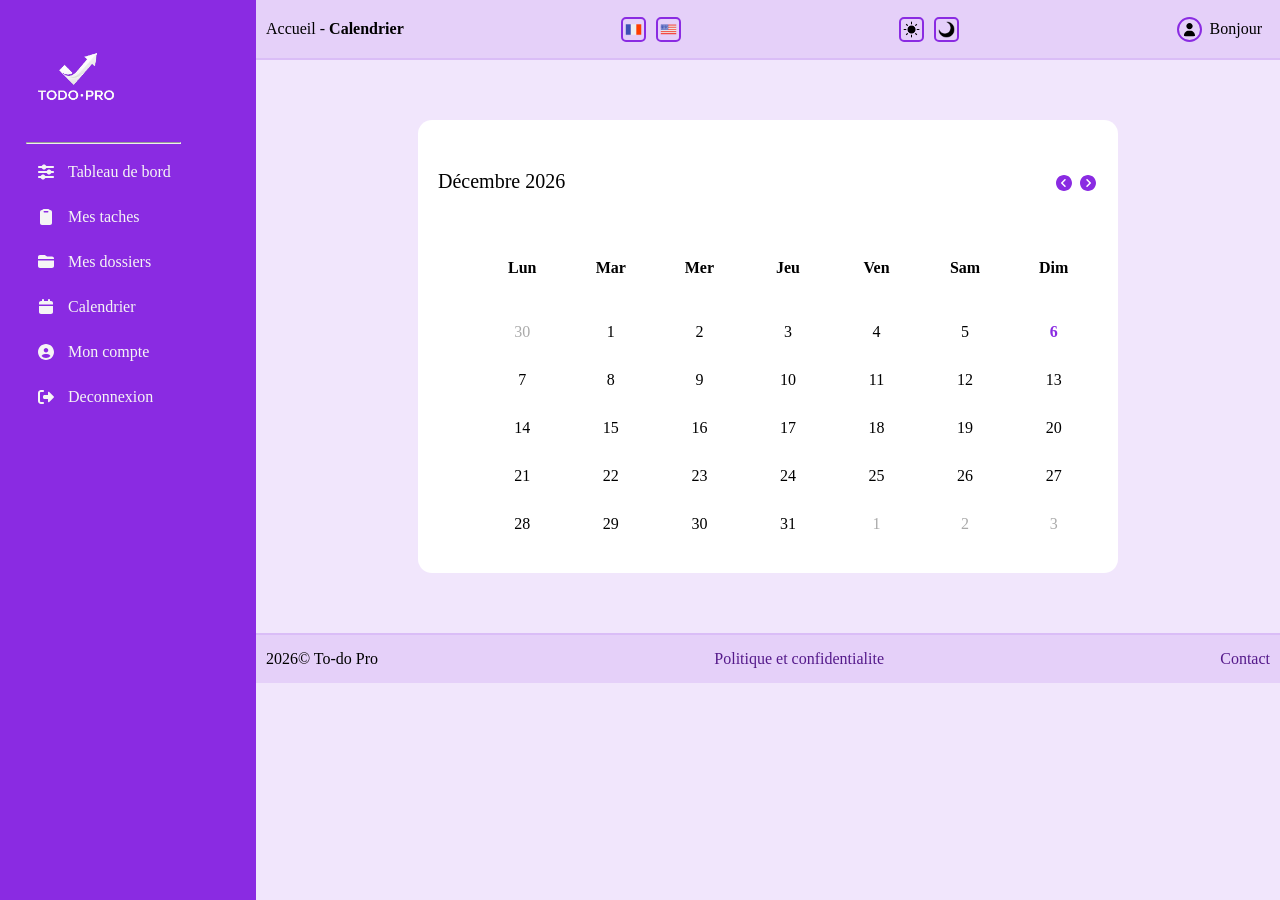
==== commit 7144dee6: "Changement de tous les liens absolues en liens relatifs et affichage du prenom de l'utilisateur dans" ====
--- a/fichier html/calendrier.html
+++ b/fichier html/calendrier.html
@@ -5,22 +5,21 @@
     <meta charset="UTF-8">
     <meta name="viewport" content="width=device-width, initial-scale=1.0">
     <title>calendrier</title>
-    <link rel="stylesheet" href="C:\Users\Desktop Arielle\Desktop\todoList\fichier css\style.css">
-    <link rel="stylesheet" href="C:\Users\Desktop Arielle\Desktop\todoList\fichier css\calendrier.css">
+    <link rel="stylesheet" href="../fichier css/style.css">
+    <link rel="stylesheet" href="../fichier css/calendrier.css">
 </head>
 
 <body>
     <div class="app">
         <div class="sidebar-container">
             <aside class="sidebar">
-                <img src="C:\Users\Desktop Arielle\Desktop\todoList\images\logo.png" alt="Logo" class="logo" width="100"
+                <img src="../images/logo.png" alt="Logo" class="logo" width="100"
                     height="100" style="object-fit: cover;">
                 <hr>
                 <nav class="navbar">
                     <ul>
                         <li>
-                            <a href="C:\Users\Desktop Arielle\Desktop\todoList\fichier html\index.html"
-                                class="nav-item">
+                            <a href="index.html" class="nav-item">
                                 <svg xmlns="http://www.w3.org/2000/svg" viewBox="0 0 640 640">
                                     <path
                                         d="M96 128C78.3 128 64 142.3 64 160C64 177.7 78.3 192 96 192L182.7 192C195 220.3 223.2 240 256 240C288.8 240 317 220.3 329.3 192L544 192C561.7 192 576 177.7 576 160C576 142.3 561.7 128 544 128L329.3 128C317 99.7 288.8 80 256 80C223.2 80 195 99.7 182.7 128L96 128zM96 288C78.3 288 64 302.3 64 320C64 337.7 78.3 352 96 352L342.7 352C355 380.3 383.2 400 416 400C448.8 400 477 380.3 489.3 352L544 352C561.7 352 576 337.7 576 320C576 302.3 561.7 288 544 288L489.3 288C477 259.7 448.8 240 416 240C383.2 240 355 259.7 342.7 288L96 288zM96 448C78.3 448 64 462.3 64 480C64 497.7 78.3 512 96 512L150.7 512C163 540.3 191.2 560 224 560C256.8 560 285 540.3 297.3 512L544 512C561.7 512 576 497.7 576 480C576 462.3 561.7 448 544 448L297.3 448C285 419.7 256.8 400 224 400C191.2 400 163 419.7 150.7 448L96 448z" />
@@ -29,8 +28,7 @@
                             </a>
                         </li>
                         <li>
-                            <a href="C:\Users\Desktop Arielle\Desktop\todoList\fichier html\tache.html"
-                                class="nav-item">
+                            <a href="tache.html" class="nav-item">
                                 <svg xmlns="http://www.w3.org/2000/svg" viewBox="0 0 640 640">
                                     <path
                                         d="M448 96L439.4 96C428.4 76.9 407.7 64 384 64L256 64C232.3 64 211.6 76.9 200.6 96L192 96C156.7 96 128 124.7 128 160L128 512C128 547.3 156.7 576 192 576L448 576C483.3 576 512 547.3 512 512L512 160C512 124.7 483.3 96 448 96zM264 176C250.7 176 240 165.3 240 152C240 138.7 250.7 128 264 128L376 128C389.3 128 400 138.7 400 152C400 165.3 389.3 176 376 176L264 176z" />
@@ -39,8 +37,7 @@
                             </a>
                         </li>
                         <li>
-                            <a href="C:\Users\Desktop Arielle\Desktop\todoList\fichier html\dossier.html"
-                                class="nav-item">
+                            <a href="dossier.html" class="nav-item">
                                 <svg xmlns="http://www.w3.org/2000/svg" viewBox="0 0 640 640">
                                     <path
                                         d="M512 512L128 512C92.7 512 64 483.3 64 448L64 272L576 272L576 448C576 483.3 547.3 512 512 512zM576 224L64 224L64 160C64 124.7 92.7 96 128 96L266.7 96C280.5 96 294 100.5 305.1 108.8L343.5 137.6C349 141.8 355.8 144 362.7 144L512 144C547.3 144 576 172.7 576 208L576 224z" />
@@ -49,8 +46,7 @@
                             </a>
                         </li>
                         <li>
-                            <a href="C:\Users\Desktop Arielle\Desktop\todoList\fichier html\calendrier.html"
-                                class="nav-item">
+                            <a href="calendrier.html" class="nav-item">
                                 <svg xmlns="http://www.w3.org/2000/svg" viewBox="0 0 640 640">
                                     <path
                                         d="M224 64C206.3 64 192 78.3 192 96L192 128L160 128C124.7 128 96 156.7 96 192L96 240L544 240L544 192C544 156.7 515.3 128 480 128L448 128L448 96C448 78.3 433.7 64 416 64C398.3 64 384 78.3 384 96L384 128L256 128L256 96C256 78.3 241.7 64 224 64zM96 288L96 480C96 515.3 124.7 544 160 544L480 544C515.3 544 544 515.3 544 480L544 288L96 288z" />
@@ -59,8 +55,7 @@
                             </a>
                         </li>
                         <li>
-                            <a href="C:\Users\Desktop Arielle\Desktop\todoList\fichier html\compte.html"
-                                class="nav-item">
+                            <a href="compte.html" class="nav-item">
                                 <svg xmlns="http://www.w3.org/2000/svg" viewBox="0 0 640 640">
                                     <path
                                         d="M463 448.2C440.9 409.8 399.4 384 352 384L288 384C240.6 384 199.1 409.8 177 448.2C212.2 487.4 263.2 512 320 512C376.8 512 427.8 487.3 463 448.2zM64 320C64 178.6 178.6 64 320 64C461.4 64 576 178.6 576 320C576 461.4 461.4 576 320 576C178.6 576 64 461.4 64 320zM320 336C359.8 336 392 303.8 392 264C392 224.2 359.8 192 320 192C280.2 192 248 224.2 248 264C248 303.8 280.2 336 320 336z" />
@@ -69,7 +64,7 @@
                             </a>
                         </li>
                         <li>
-                            <a href="#" class="nav-item">
+                            <a href="#" target="" class="nav-item" id="deconnexion">
                                 <svg xmlns="http://www.w3.org/2000/svg" viewBox="0 0 640 640">
                                     <path
                                         d="M569 337C578.4 327.6 578.4 312.4 569 303.1L425 159C418.1 152.1 407.8 150.1 398.8 153.8C389.8 157.5 384 166.3 384 176L384 256L272 256C245.5 256 224 277.5 224 304L224 336C224 362.5 245.5 384 272 384L384 384L384 464C384 473.7 389.8 482.5 398.8 486.2C407.8 489.9 418.1 487.9 425 481L569 337zM224 160C241.7 160 256 145.7 256 128C256 110.3 241.7 96 224 96L160 96C107 96 64 139 64 192L64 448C64 501 107 544 160 544L224 544C241.7 544 256 529.7 256 512C256 494.3 241.7 480 224 480L160 480C142.3 480 128 465.7 128 448L128 192C128 174.3 142.3 160 160 160L224 160z" />
@@ -98,19 +93,19 @@
                     <p>Accueil - <b>Calendrier</b></p>
                 </div>
                 <div class="header-lang" style="display: flex; align-items: center; gap: 10px;">
-                    <img src="C:\Users\Desktop Arielle\Desktop\todoList\images\icons8-france-48.png" alt="" width="25"
+                    <img src="../images/icons8-france-48.png" alt="" width="25"
                         height="25"
                         style="object-fit: cover; border: 2px solid blueviolet; border-radius:5px; box-sizing: border-box; padding: 2px;">
-                    <img src="C:\Users\Desktop Arielle\Desktop\todoList\images\icons8-usa-48.png" alt="" width="25"
+                    <img src="../images/icons8-usa-48.png" alt="" width="25"
                         height="25"
                         style="object-fit: cover; border: 2px solid blueviolet; border-radius:5px; box-sizing: border-box; padding: 2px;">
 
                 </div>
                 <div class="header-theme" style="display: flex; align-items: center; gap: 10px;">
-                    <img src="C:\Users\Desktop Arielle\Desktop\todoList\images\icons8-sun-30.png" alt="" width="25"
+                    <img src="../images/icons8-sun-30.png" alt="" width="25"
                         height="25"
                         style="object-fit: cover; border: 2px solid blueviolet; border-radius:5px; box-sizing: border-box; padding: 2px;">
-                    <img src="C:\Users\Desktop Arielle\Desktop\todoList\images\icons8-moon-50.png" alt="" width="25"
+                    <img src="../images/icons8-moon-50.png" alt="" width="25"
                         height="25"
                         style="object-fit: cover; border:2px solid blueviolet; border-radius:5px; box-sizing: border-box; padding: 2px;">
 
@@ -165,8 +160,8 @@
     </div>
 
 
-    <script src="C:\Users\Desktop Arielle\Desktop\todoList\fichier js\calendar.js" defer></script>
-    <script src="C:\Users\Desktop Arielle\Desktop\todoList\fichier js\script.js"></script>
+    <script src="../fichier js/calendar.js" defer></script>
+    <script src="../fichier js/script.js"></script>
 </body>
 
 </html>
--- a/fichier css/style.css
+++ b/fichier css/style.css
@@ -0,0 +1,337 @@
+* {
+  box-sizing: border-box;
+}
+
+body {
+  margin: 0;
+  padding: 0;
+  overflow-x: hidden;
+}
+
+.app {
+  width: 100vw;
+  height: 100vh;
+  display: flex;
+  justify-content: flex-start;
+  align-items: center;
+}
+
+.sidebar-container {
+  width: 25vw;
+  height: 100vh;
+  background-color: blueviolet;
+}
+
+.sidebar {
+  padding: 30px 26px;
+  position: fixed;
+  top: 0;
+
+}
+
+h1 {
+  text-align: left;
+  color: white;
+  font-family: 'Times New Roman', Times, serif;
+  font-size: 30px;
+}
+
+.navbar ul {
+  list-style: none;
+  padding: 0;
+  margin: 0;
+}
+
+.navbar ul li {
+  margin-bottom: 5px;
+}
+
+.nav-item {
+  display: flex;
+  align-items: center;
+  justify-content: flex-start;
+  gap: 12px;
+  padding: 10px;
+  width: 100%;
+  text-decoration: none;
+  color: whitesmoke;
+  font-weight: 500;
+  border-radius: 10px;
+}
+
+.nav-item:hover {
+  text-decoration: underline;
+  background-color: rgba(86, 12, 12, 0.281);
+  border-radius: 10px;
+  text-decoration-thickness: 2px;
+}
+
+.nav-item svg {
+  width: 20px;
+  height: 20px;
+  fill: whitesmoke;
+  flex-shrink: 0;
+}
+
+.overlay{
+  background-color: rgba(0, 0, 0, 0.402);
+  display: none;
+  position: fixed;
+  top: 0;
+  left: 0;
+  width: 100%;
+  height: 100%;
+  align-items: center;
+  justify-content: center;
+  z-index: 1000;
+}
+.modal{
+  background-color: white;
+  width: 350px;
+  padding: 25px;
+  border-radius: 14px;
+}
+.modal h2 {
+  font-size: 20px;
+}
+
+.modal p {
+  color: #555;
+}
+
+button {
+  padding: 10px 15px;
+  border: none;
+  border-radius: 5px;
+  cursor: pointer;
+}
+
+#annuler {
+  background: #ddd;
+}
+
+#confirmer {
+  background: #dc2626;
+  color: white;
+}
+.container-app {
+  overflow-y: auto;
+  width: 100vw;
+  height: 100vh;
+  display: block;
+  gap: 10px;
+  background-color: rgba(137, 43, 226, 0.119);
+}
+
+header {
+  height: 60px;
+  display: flex;
+  background-color: rgba(137, 43, 226, 0.119);
+  border-bottom: 2px solid rgba(137, 43, 226, 0.119);
+  justify-content: space-between;
+  align-items: center;
+  padding: 10px;
+  position: sticky;
+  top: 0;
+}
+
+.box-container {
+  padding: 0 20px;
+  width: 100%;
+  z-index: 1;
+}
+
+.banniere {
+  margin-top: 50px;
+  margin-bottom: 60px;
+  padding: 20px;
+  display: flex;
+  justify-content: space-between;
+  align-items: center;
+  background-color: white;
+  border-radius: 14px;
+  gap: 15px;
+  flex-wrap: wrap;
+}
+
+.bann1 {
+  display: flex;
+  justify-content: flex-start;
+  align-items: center;
+  gap: 10px;
+}
+
+.card-tags {
+  display: flex;
+  justify-content: flex-start;
+  align-items: center;
+  gap: 10px;
+  flex-wrap: wrap;
+  margin-top: 12px;
+}
+
+.card-tags span {
+  background: whitesmoke;
+  padding: 5px 10px;
+  border-radius: 20px;
+  font-size: 12px;
+}
+
+.bann2 a {
+  display: flex;
+  align-items: center;
+  gap: 8px;
+  box-sizing: border-box;
+  background-color: gold;
+  color: blueviolet;
+  padding: 10px 15px;
+  border-radius: 8px;
+  text-decoration: none;
+  white-space: nowrap;
+  font-weight: bolder;
+}
+
+.stats {
+  margin-top: 50px;
+  padding: 0 20px;
+  display: flex;
+  justify-content: space-between;
+  align-items: center;
+  gap: 15px;
+  margin-bottom: 60px;
+}
+
+.stat {
+  width: 100%;
+  background: white;
+  padding: 18px;
+  border-radius: 14px;
+  border-left: 5px solid blueviolet;
+  display: flex;
+  justify-content: space-between;
+  align-items: center;
+  box-shadow: 0 2px 10px rgba(0, 0, 0, 0.04);
+}
+
+.stat h3 {
+  font-size: 22px;
+  color: #0f172a;
+  font-family: 'Times New Roman', Times, serif;
+}
+
+.stat p {
+  color: #64748b;
+  font-size: 13px;
+  font-family: 'Times New Roman', Times, serif;
+}
+
+.stat-icon {
+  width: 45px;
+  height: 45px;
+  border-radius: 12px;
+  display: flex;
+  align-items: center;
+  justify-content: center;
+  font-size: 22px;
+}
+
+.task-box {
+  padding: 0 20px;
+  width: 100%;
+  z-index: 1;
+}
+
+.task {
+  margin-top: 50px;
+  margin-bottom: 60px;
+  padding: 20px;
+  display: flex;
+  justify-content: space-between;
+  align-items: center;
+  background-color: white;
+  border-radius: 14px;
+  gap: 15px;
+  flex-wrap: wrap;
+}
+
+.task a {
+  color: black;
+  background-color: whitesmoke;
+  cursor: pointer;
+  font-size: 12px;
+  text-decoration: none;
+  border-radius: 20px;
+  padding: 4px 10px;
+}
+
+.grid-container {
+  width: 100%;
+  display: grid;
+  grid-template-columns: 1fr 1fr;
+  gap: 10px;
+  padding: 0 20px;
+}
+
+.card {
+  gap: 5px;
+  width: 100%;
+  height: 150px;
+  background: white;
+  padding: 20px;
+  border-radius: 14px;
+  box-shadow: 0 4px 20px rgba(0, 0, 0, 0.04);
+}
+
+.card h3 {
+  font-size: 22px;
+  color: #0f172a;
+  margin-bottom: 15px;
+  font-family: 'Times New Roman', Times, serif;
+}
+
+.card p {
+  font-size: 13px;
+  color: #64748b;
+  margin-top: 6px;
+  font-family: 'Times New Roman', Times, serif;
+}
+
+.card div {
+  display: flex;
+  justify-content: space-between;
+  align-items: center;
+  margin-bottom: 15px;
+}
+
+#highCount {
+  background: #fee2e2;
+  color: #ef4444;
+  padding: 4px 10px;
+  border-radius: 20px;
+  font-size: 12px;
+}
+
+.card a {
+  color: #4f46e5;
+  background-color: #4e46e54f;
+  cursor: pointer;
+  font-size: 12px;
+  text-decoration: none;
+  border-radius: 20px;
+  padding: 4px 10px;
+}
+
+footer{
+  height: 50px;
+  margin-top: 60px;
+  padding: 10px;
+  display: flex;
+  justify-content: space-between;
+  align-items: center;
+  background-color: rgba(137, 43, 226, 0.119);
+  border-top: 2px solid rgba(137, 43, 226, 0.119);
+}
+footer a{
+  text-decoration: none;
+  
+}
--- a/fichier css/calendrier.css
+++ b/fichier css/calendrier.css
@@ -0,0 +1,62 @@
+.calendar-box{
+    margin-top: 60px;
+    display: flex;
+    align-items: center;
+    justify-content: center;
+    margin-bottom: 60px;
+}
+.wrapper{
+    width: 100%;
+    max-width: 700px;
+    background-color: white;
+    border-radius: 14px;
+}
+.wrapper .entete{
+    display: flex;
+    padding: 30px 20px 10px;
+    justify-content: space-between;
+    align-items: center;
+}
+.entete .current-date{
+    font-family: 'Times New Roman', Times, serif;
+    font-size: 20px;
+    font-weight: 500;
+}
+.entete .icons svg{
+    margin-top: 6px;
+    height: 20px;
+    width: 20px;
+    cursor: pointer;
+    text-align: center;
+    fill: blueviolet;
+}
+.calendar{
+    padding: 20px;
+}
+.calendar ul{
+    display: flex;
+    list-style: none;
+    flex-wrap: wrap;
+    text-align: center;
+}
+.calendar .days{
+    margin-bottom: 20px;
+}
+.calendar .weeks li{
+    font-weight: bolder;
+}
+
+.calendar ul li{
+    width: calc(100% / 7);
+}
+.calendar .days li{
+    margin-top: 30px;
+    cursor: pointer;
+}
+.days li.inactive{
+    color: #aaa;
+}
+.days li.active{
+    color: blueviolet;
+    font-weight: bolder;
+}
